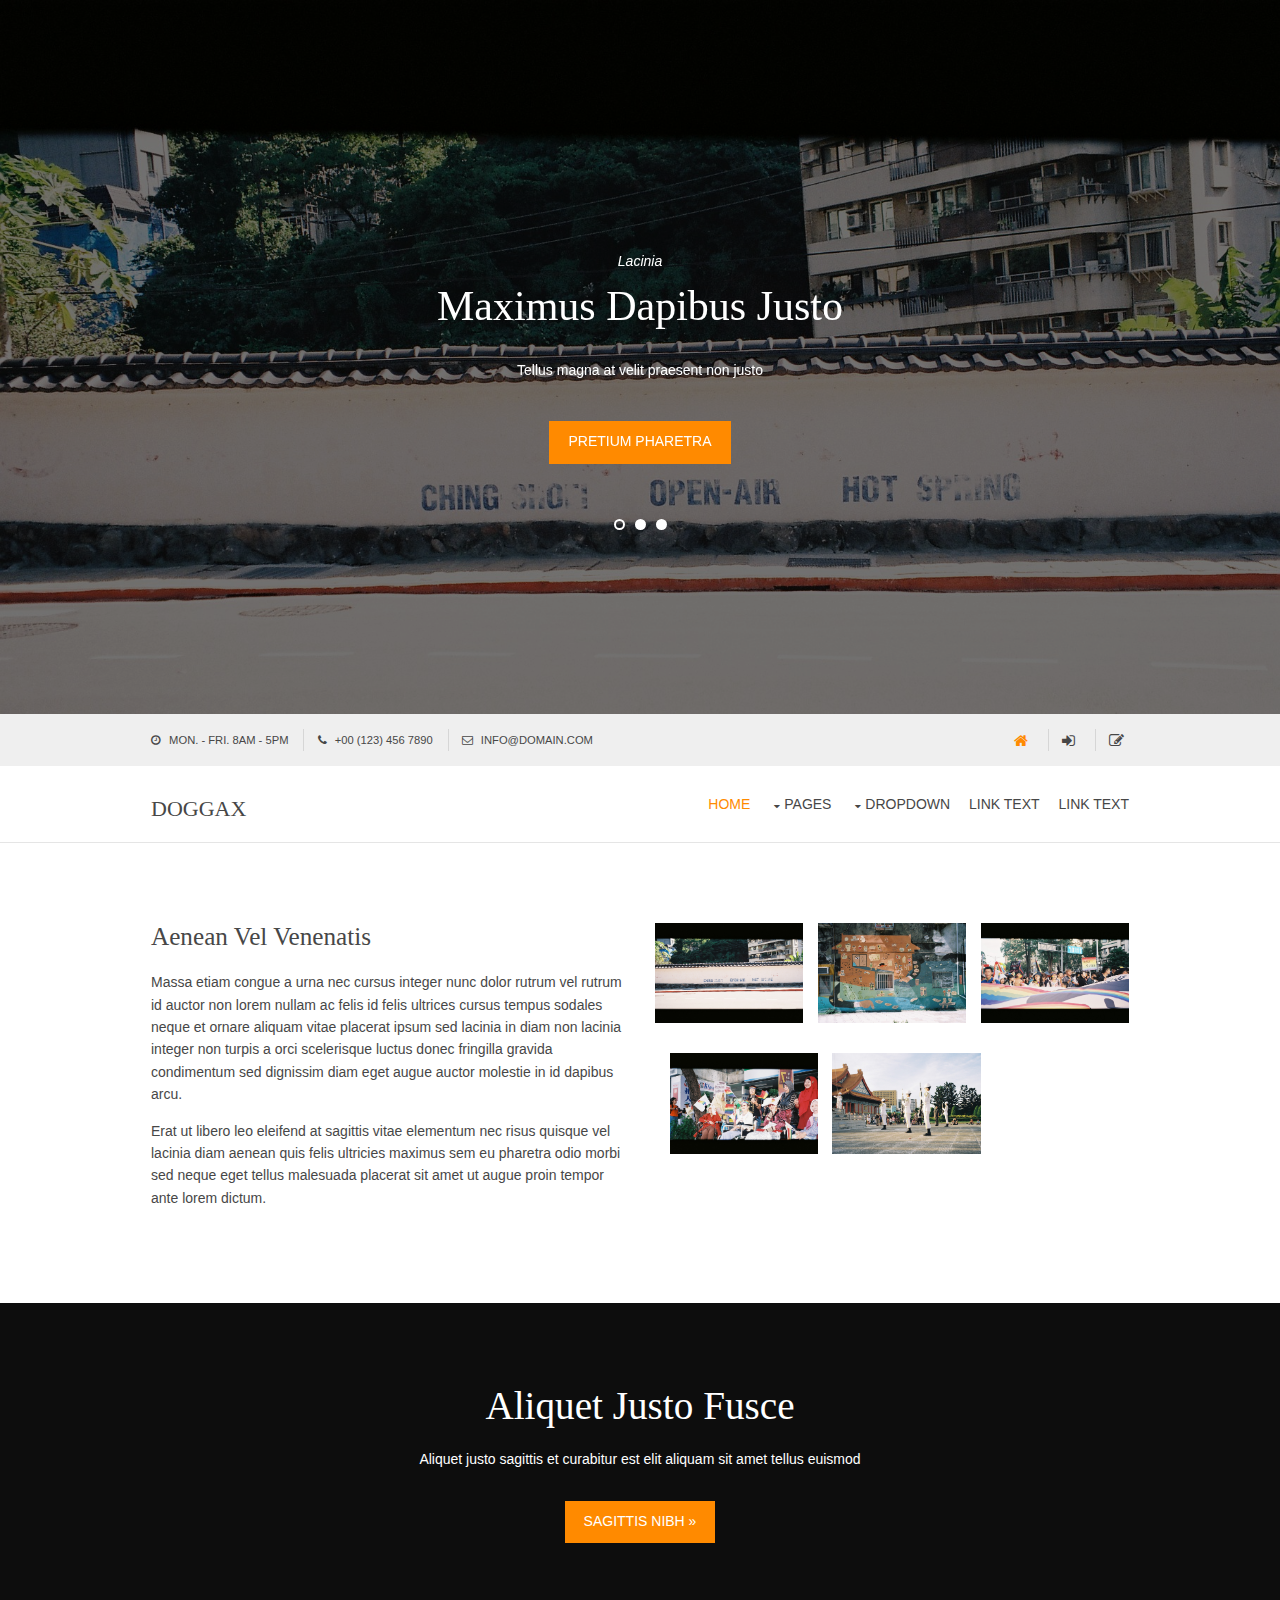
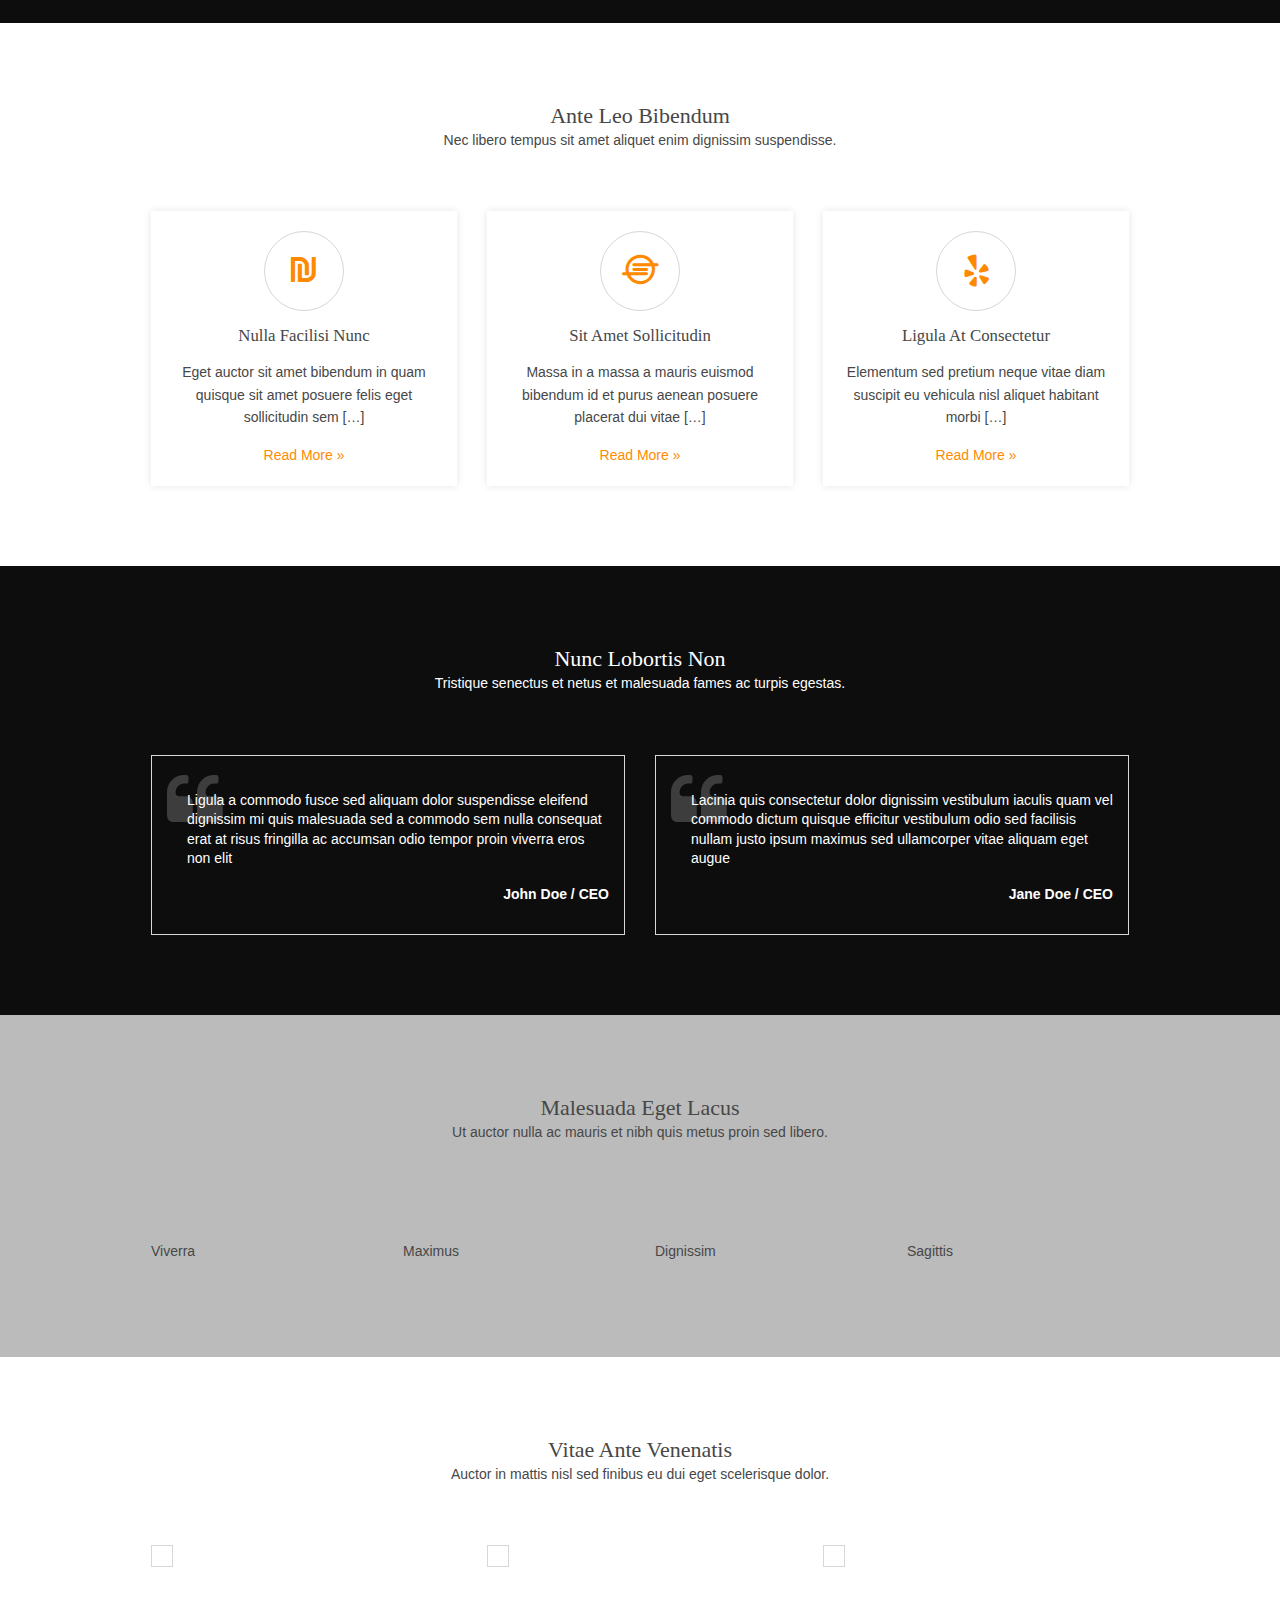
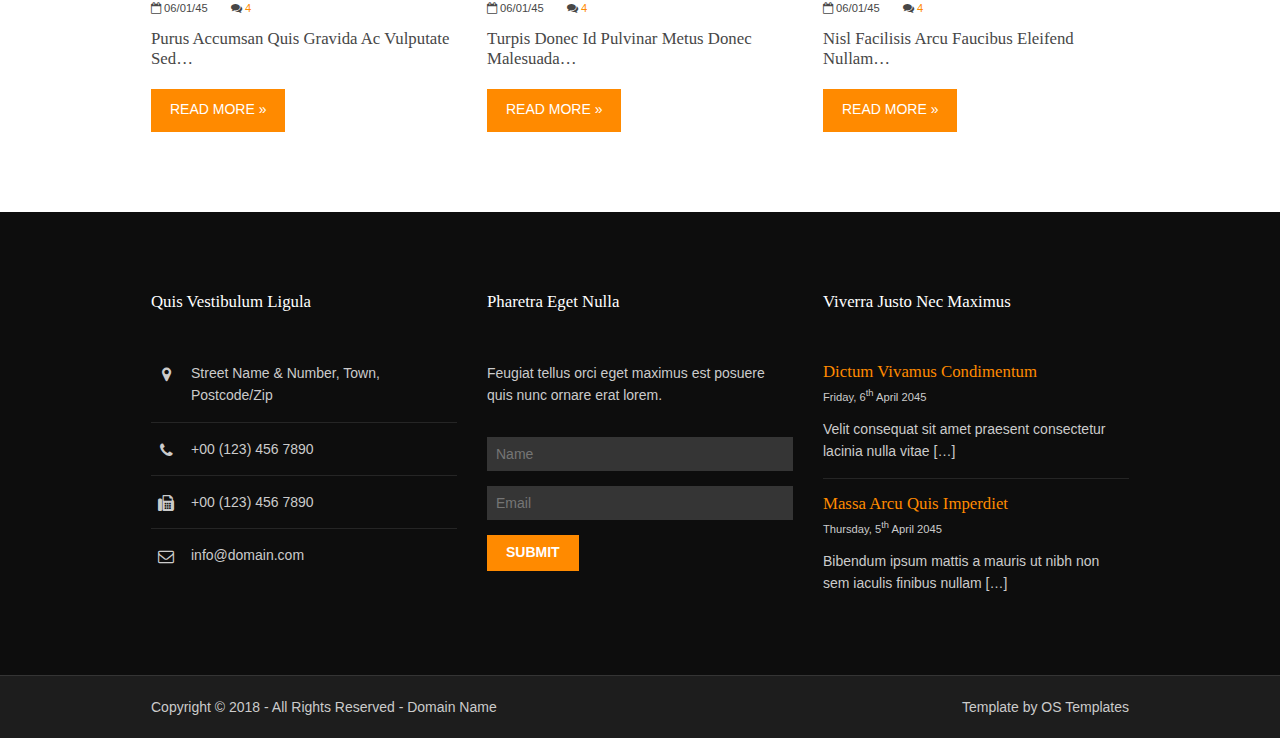
==== index.html @ f6532ee7 "first" ====
<!DOCTYPE html>
<!--
Template Name: Doggax
Author: <a href="https://www.os-templates.com/">OS Templates</a>
Author URI: https://www.os-templates.com/
Licence: Free to use under our free template licence terms
Licence URI: https://www.os-templates.com/template-terms
-->
<html lang="">
<!-- To declare your language - read more here: https://www.w3.org/International/questions/qa-html-language-declarations -->
<head>
<title>Doggax</title>
<meta charset="utf-8">
<meta name="viewport" content="width=device-width, initial-scale=1.0, maximum-scale=1.0, user-scalable=no">
<link href="layout/styles/layout.css" rel="stylesheet" type="text/css" media="all">
</head>
<body id="top">
<!-- ################################################################################################ -->
<!-- ################################################################################################ -->
<!-- ################################################################################################ -->
<div class="bgded overlay" style="background-image:url('img/21.JPG');">
  <div id="pageintro" class="hoc clear"> 
    <!-- ################################################################################################ -->
    <div class="flexslider basicslider">
      <ul class="slides">
        <li>
          <article>
            <p>Lacinia</p>
            <h3 class="heading">Maximus dapibus justo</h3>
            <p>Tellus magna at velit praesent non justo</p>
            <footer><a class="btn" href="#">Pretium pharetra</a></footer>
          </article>
        </li>
        <li>
          <article>
            <p>Lacinia</p>
            <h3 class="heading">Imperdiet vitae suspendisse</h3>
            <p>Non tincidunt dui nullam tortor eget aliquam</p>
            <footer><a class="btn" href="#">Aliquet consectetur</a></footer>
          </article>
        </li>
        <li>
          <article>
            <p>Lacinia</p>
            <h3 class="heading">Vivamus gravida ex quis</h3>
            <p>Sit amet at mauris vivamus eget leo nunc</p>
            <footer><a class="btn" href="#">Lacinia facilisis</a></footer>
          </article>
        </li>
      </ul>
    </div>
    <!-- ################################################################################################ -->
  </div>
</div>
<!-- ################################################################################################ -->
<!-- ################################################################################################ -->
<!-- ################################################################################################ -->
<div class="wrapper row0">
  <div id="topbar" class="hoc clear"> 
    <!-- ################################################################################################ -->
    <div class="fl_left">
      <ul class="nospace">
        <li><i class="fa fa-clock-o"></i> Mon. - Fri. 8am - 5pm</li>
        <li><i class="fa fa-phone"></i> +00 (123) 456 7890</li>
        <li><i class="fa fa-envelope-o"></i> info@domain.com</li>
      </ul>
    </div>
    <div class="fl_right">
      <ul class="nospace">
        <li><a href="#"><i class="fa fa-lg fa-home"></i></a></li>
        <li><a href="#" title="Login"><i class="fa fa-lg fa-sign-in"></i></a></li>
        <li><a href="#" title="Sign Up"><i class="fa fa-lg fa-edit"></i></a></li>
      </ul>
    </div>
    <!-- ################################################################################################ -->
  </div>
</div>
<!-- ################################################################################################ -->
<!-- ################################################################################################ -->
<!-- ################################################################################################ -->
<div class="wrapper row1">
  <header id="header" class="hoc clear"> 
    <!-- ################################################################################################ -->
    <div id="logo" class="fl_left">
      <h1><a href="index.html">Doggax</a></h1>
    </div>
    <nav id="mainav" class="fl_right">
      <ul class="clear">
        <li class="active"><a href="index.html">Home</a></li>
        <li><a class="drop" href="#">Pages</a>
          <ul>
            <li><a href="pages/gallery.html">Gallery</a></li>
            <li><a href="pages/full-width.html">Full Width</a></li>
            <li><a href="pages/sidebar-left.html">Sidebar Left</a></li>
            <li><a href="pages/sidebar-right.html">Sidebar Right</a></li>
            <li><a href="pages/basic-grid.html">Basic Grid</a></li>
          </ul>
        </li>
        <li><a class="drop" href="#">Dropdown</a>
          <ul>
            <li><a href="#">Level 2</a></li>
            <li><a class="drop" href="#">Level 2 + Drop</a>
              <ul>
                <li><a href="#">Level 3</a></li>
                <li><a href="#">Level 3</a></li>
                <li><a href="#">Level 3</a></li>
              </ul>
            </li>
            <li><a href="#">Level 2</a></li>
          </ul>
        </li>
        <li><a href="#">Link Text</a></li>
        <li><a href="#">Link Text</a></li>
      </ul>
    </nav>
    <!-- ################################################################################################ -->
  </header>
</div>
<!-- ################################################################################################ -->
<!-- ################################################################################################ -->
<!-- ################################################################################################ -->
<div class="wrapper row3">
  <main class="hoc container clear"> 
    <!-- main body -->
    <!-- ################################################################################################ -->
    <div class="one_half first">
      <h3 class="heading font-x2">Aenean vel venenatis</h3>
      <p>Massa etiam congue a urna nec cursus integer nunc dolor rutrum vel rutrum id auctor non lorem nullam ac felis id felis ultrices cursus tempus sodales neque et ornare aliquam vitae placerat ipsum sed lacinia in diam non lacinia integer non turpis a orci scelerisque luctus donec fringilla gravida condimentum sed dignissim diam eget augue auctor molestie in id dapibus arcu.</p>
      <p>Erat ut libero leo eleifend at sagittis vitae elementum nec risus quisque vel lacinia diam aenean quis felis ultricies maximus sem eu pharetra odio morbi sed neque eget tellus malesuada placerat sit amet ut augue proin tempor ante lorem dictum.</p>
    </div>
    <figure class="one_half">
      <ul class="nospace group">
        <li class="one_third first btmspace-30"><a href="#"><img src="img/21.JPG" alt=""></a></li>
        <li class="one_third btmspace-30"><a href="#"><img src="img/7.JPG" alt=""></a></li>
        <li class="one_third btmspace-30"><a href="#"><img src="img/17.JPG" alt=""></a></li>
        <li class="one_third btmspace-30"><a href="#"><img src="img/10.JPG" alt=""></a></li>
        <li class="one_third btmspace-30"><a href="#"><img src="img/8.JPG" alt=""></a></li>
      </ul>
    </figure>
    <!-- ################################################################################################ -->
    <!-- / main body -->
    <div class="clear"></div>
  </main>
</div>
<!-- ################################################################################################ -->
<!-- ################################################################################################ -->
<!-- ################################################################################################ -->
<div class="wrapper bgded overlay" style="background-image:url('images/demo/backgrounds/02.png');">
  <article class="hoc container center"> 
    <!-- ################################################################################################ -->
    <h6 class="heading font-x3">Aliquet justo fusce</h6>
    <p class="btmspace-30">Aliquet justo sagittis et curabitur est elit aliquam sit amet tellus euismod</p>
    <footer><a class="btn" href="#">Sagittis nibh &raquo;</a></footer>
    <!-- ################################################################################################ -->
  </article>
</div>
<!-- ################################################################################################ -->
<!-- ################################################################################################ -->
<!-- ################################################################################################ -->
<div class="wrapper row3">
  <section class="hoc container clear"> 
    <!-- ################################################################################################ -->
    <div class="sectiontitle">
      <h3 class="heading">Ante leo bibendum</h3>
      <p>Nec libero tempus sit amet aliquet enim dignissim suspendisse.</p>
    </div>
    <ul class="nospace group services">
      <li class="one_third first">
        <article><a href="#"><i class="icon fa fa-ils"></i></a>
          <h6 class="heading">Nulla facilisi nunc</h6>
          <p>Eget auctor sit amet bibendum in quam quisque sit amet posuere felis eget sollicitudin sem [&hellip;]</p>
          <footer><a href="#">Read More &raquo;</a></footer>
        </article>
      </li>
      <li class="one_third">
        <article><a href="#"><i class="icon fa fa-ioxhost"></i></a>
          <h6 class="heading">Sit amet sollicitudin</h6>
          <p>Massa in a massa a mauris euismod bibendum id et purus aenean posuere placerat dui vitae [&hellip;]</p>
          <footer><a href="#">Read More &raquo;</a></footer>
        </article>
      </li>
      <li class="one_third">
        <article><a href="#"><i class="icon fa fa-yelp"></i></a>
          <h6 class="heading">Ligula at consectetur</h6>
          <p>Elementum sed pretium neque vitae diam suscipit eu vehicula nisl aliquet habitant morbi [&hellip;]</p>
          <footer><a href="#">Read More &raquo;</a></footer>
        </article>
      </li>
    </ul>
    <!-- ################################################################################################ -->
    <div class="clear"></div>
  </section>
</div>
<!-- ################################################################################################ -->
<!-- ################################################################################################ -->
<!-- ################################################################################################ -->
<div class="wrapper bgded overlay" style="background-image:url('images/demo/backgrounds/03.png');">
  <article class="hoc container"> 
    <!-- ################################################################################################ -->
    <div class="sectiontitle">
      <h3 class="heading">Nunc lobortis non</h3>
      <p>Tristique senectus et netus et malesuada fames ac turpis egestas.</p>
    </div>
    <ul class="nospace group">
      <li class="one_half first borderedbox inspace-15">
        <blockquote>Ligula a commodo fusce sed aliquam dolor suspendisse eleifend dignissim mi quis malesuada sed a commodo sem nulla consequat erat at risus fringilla ac accumsan odio tempor proin viverra eros non elit</blockquote>
        <p class="right bold">John Doe / CEO</p>
      </li>
      <li class="one_half borderedbox inspace-15">
        <blockquote>Lacinia quis consectetur dolor dignissim vestibulum iaculis quam vel commodo dictum quisque efficitur vestibulum odio sed facilisis nullam justo ipsum maximus sed ullamcorper vitae aliquam eget augue</blockquote>
        <p class="right bold">Jane Doe / CEO</p>
      </li>
    </ul>
    <!-- ################################################################################################ -->
  </article>
</div>
<!-- ################################################################################################ -->
<!-- ################################################################################################ -->
<!-- ################################################################################################ -->
<div class="wrapper bgded overlay light" style="background-image:url('images/demo/backgrounds/04.png');">
  <article class="hoc container clear"> 
    <!-- ################################################################################################ -->
    <div class="sectiontitle">
      <h3 class="heading">Malesuada eget lacus</h3>
      <p>Ut auctor nulla ac mauris et nibh quis metus proin sed libero.</p>
    </div>
    <figure>
      <ul class="nospace group">
        <li class="one_quarter first"><a href="#"><img src="images/demo/222x200.png" alt=""></a>
          <p>Viverra</p>
        </li>
        <li class="one_quarter"><a href="#"><img src="images/demo/222x200.png" alt=""></a>
          <p>Maximus</p>
        </li>
        <li class="one_quarter"><a href="#"><img src="images/demo/222x200.png" alt=""></a>
          <p>Dignissim</p>
        </li>
        <li class="one_quarter"><a href="#"><img src="images/demo/222x200.png" alt=""></a>
          <p>Sagittis</p>
        </li>
      </ul>
    </figure>
    <!-- ################################################################################################ -->
  </article>
</div>
<!-- ################################################################################################ -->
<!-- ################################################################################################ -->
<!-- ################################################################################################ -->
<div class="wrapper row3">
  <section class="hoc container clear"> 
    <!-- ################################################################################################ -->
    <div class="sectiontitle">
      <h3 class="heading">Vitae ante venenatis</h3>
      <p>Auctor in mattis nisl sed finibus eu dui eget scelerisque dolor.</p>
    </div>
    <ul class="nospace group">
      <li class="one_third first">
        <article><a href="#"><img class="inspace-10 btmspace-30 borderedbox" src="images/demo/320x220.png" alt=""></a>
          <ul class="nospace btmspace-10 inline pushright font-xs">
            <li><i class="fa fa-calendar-o"></i> 06/01/45</li>
            <li><i class="fa fa-comments"></i> <a href="#">4</a></li>
          </ul>
          <h6 class="heading font-x1">Purus accumsan quis gravida ac vulputate sed&hellip;</h6>
          <footer><a class="btn" href="#">Read More &raquo;</a></footer>
        </article>
      </li>
      <li class="one_third">
        <article><a href="#"><img class="inspace-10 btmspace-30 borderedbox" src="images/demo/320x220.png" alt=""></a>
          <ul class="nospace btmspace-10 inline pushright font-xs">
            <li><i class="fa fa-calendar-o"></i> 06/01/45</li>
            <li><i class="fa fa-comments"></i> <a href="#">4</a></li>
          </ul>
          <h6 class="heading font-x1">Turpis donec id pulvinar metus donec malesuada&hellip;</h6>
          <footer><a class="btn" href="#">Read More &raquo;</a></footer>
        </article>
      </li>
      <li class="one_third">
        <article><a href="#"><img class="inspace-10 btmspace-30 borderedbox" src="images/demo/320x220.png" alt=""></a>
          <ul class="nospace btmspace-10 inline pushright font-xs">
            <li><i class="fa fa-calendar-o"></i> 06/01/45</li>
            <li><i class="fa fa-comments"></i> <a href="#">4</a></li>
          </ul>
          <h6 class="heading font-x1">Nisl facilisis arcu faucibus eleifend nullam&hellip;</h6>
          <footer><a class="btn" href="#">Read More &raquo;</a></footer>
        </article>
      </li>
    </ul>
    <!-- ################################################################################################ -->
  </section>
</div>
<!-- ################################################################################################ -->
<!-- ################################################################################################ -->
<!-- ################################################################################################ -->
<div class="wrapper row4 bgded overlay" style="background-image:url('images/demo/backgrounds/05.png');">
  <footer id="footer" class="hoc clear"> 
    <!-- ################################################################################################ -->
    <div class="one_third first">
      <h6 class="heading">Quis vestibulum ligula</h6>
      <ul class="nospace linklist contact">
        <li><i class="fa fa-map-marker"></i>
          <address>
          Street Name &amp; Number, Town, Postcode/Zip
          </address>
        </li>
        <li><i class="fa fa-phone"></i> +00 (123) 456 7890</li>
        <li><i class="fa fa-fax"></i> +00 (123) 456 7890</li>
        <li><i class="fa fa-envelope-o"></i> info@domain.com</li>
      </ul>
    </div>
    <div class="one_third">
      <h6 class="heading">Pharetra eget nulla</h6>
      <p class="nospace btmspace-30">Feugiat tellus orci eget maximus est posuere quis nunc ornare erat lorem.</p>
      <form method="post" action="#">
        <fieldset>
          <legend>Newsletter:</legend>
          <input class="btmspace-15" type="text" value="" placeholder="Name">
          <input class="btmspace-15" type="text" value="" placeholder="Email">
          <button type="submit" value="submit">Submit</button>
        </fieldset>
      </form>
    </div>
    <div class="one_third">
      <h6 class="heading">Viverra justo nec maximus</h6>
      <ul class="nospace linklist">
        <li>
          <article>
            <h2 class="nospace font-x1"><a href="#">Dictum vivamus condimentum</a></h2>
            <time class="font-xs block btmspace-10" datetime="2045-04-06">Friday, 6<sup>th</sup> April 2045</time>
            <p class="nospace">Velit consequat sit amet praesent consectetur lacinia nulla vitae [&hellip;]</p>
          </article>
        </li>
        <li>
          <article>
            <h2 class="nospace font-x1"><a href="#">Massa arcu quis imperdiet</a></h2>
            <time class="font-xs block btmspace-10" datetime="2045-04-05">Thursday, 5<sup>th</sup> April 2045</time>
            <p class="nospace">Bibendum ipsum mattis a mauris ut nibh non sem iaculis finibus nullam [&hellip;]</p>
          </article>
        </li>
      </ul>
    </div>
    <!-- ################################################################################################ -->
  </footer>
</div>
<!-- ################################################################################################ -->
<!-- ################################################################################################ -->
<!-- ################################################################################################ -->
<div class="wrapper row5">
  <div id="copyright" class="hoc clear"> 
    <!-- ################################################################################################ -->
    <p class="fl_left">Copyright &copy; 2018 - All Rights Reserved - <a href="#">Domain Name</a></p>
    <p class="fl_right">Template by <a target="_blank" href="https://www.os-templates.com/" title="Free Website Templates">OS Templates</a></p>
    <!-- ################################################################################################ -->
  </div>
</div>
<!-- ################################################################################################ -->
<!-- ################################################################################################ -->
<!-- ################################################################################################ -->
<a id="backtotop" href="#top"><i class="fa fa-chevron-up"></i></a>
<!-- JAVASCRIPTS -->
<script src="layout/scripts/jquery.min.js"></script>
<script src="layout/scripts/jquery.backtotop.js"></script>
<script src="layout/scripts/jquery.mobilemenu.js"></script>
<script src="layout/scripts/jquery.flexslider-min.js"></script>
</body>
</html>
---- layout/styles/layout.css ----
@charset "utf-8";
/*
Template Name: Doggax
Author: <a href="https://www.os-templates.com/">OS Templates</a>
Author URI: https://www.os-templates.com/
Licence: Free to use under our free template licence terms
Licence URI: https://www.os-templates.com/template-terms
File: Layout CSS
*/

@import url("font-awesome.min.css");
@import url("custom.flexslider.css");
@import url("framework.css");

/* Rows
--------------------------------------------------------------------------------------------------------------- */
.row0, .row0 a{}
.row1{border-bottom:1px solid;}
.row2, .row2 a{}
.row3, .row3 a{}
.row4, .row4 a{}
.row5{border-top:1px solid;}


/* Page Intro
--------------------------------------------------------------------------------------------------------------- */
#pageintro{padding:250px 0;}

#pageintro li article{display:block; max-width:75%; margin:0 auto; text-align:center;}
#pageintro li article *{margin:0;}
#pageintro li p:first-of-type{margin-bottom:10px; font-style:italic;}
#pageintro li .heading{margin-bottom:30px; font-size:3rem; word-wrap:break-word;}
#pageintro li p:nth-of-type(2){line-height:1.5rem;}
#pageintro li footer{margin-top:40px;}


/* Top Bar
--------------------------------------------------------------------------------------------------------------- */
#topbar{padding:15px 0; font-size:.8rem; text-transform:uppercase;}

#topbar *{margin:0;}
#topbar ul li{display:inline-block; margin-right:10px; padding-right:15px; border-right:1px solid;}
#topbar ul li:last-child{margin-right:0; padding-right:0; border-right:none;}
#topbar i{margin:0 5px 0 0; line-height:normal;}


/* Header
--------------------------------------------------------------------------------------------------------------- */
#header{}

#header #logo{margin:30px 0 0 0;}
#header #logo h1{margin:0; padding:0; font-size:22px; text-transform:uppercase;}


/* Content Area
--------------------------------------------------------------------------------------------------------------- */
.container{padding:80px 0;}

/* Content */
.container .content{}

.sectiontitle{display:block; max-width:65%; margin:0 auto 60px; text-align:center;}
.sectiontitle *{margin:0;}

.services{}
.services > li:last-child{margin-bottom:0;}/* Used when elements stack in small viewports */
.services article{display:block; text-align:center; padding:20px}
.services article *{margin:0 0 15px 0;}
.services article > :last-child{margin-bottom:0;}
.services article .heading{font-size:1.2rem;}

/* Comments */
#comments ul{margin:0 0 40px 0; padding:0; list-style:none;}
#comments li{margin:0 0 10px 0; padding:15px;}
#comments .avatar{float:right; margin:0 0 10px 10px; padding:3px; border:1px solid;}
#comments address{font-weight:bold;}
#comments time{font-size:smaller;}
#comments .comcont{display:block; margin:0; padding:0;}
#comments .comcont p{margin:10px 5px 10px 0; padding:0;}

#comments form{display:block; width:100%;}
#comments input, #comments textarea{width:100%; padding:10px; border:1px solid;}
#comments textarea{overflow:auto;}
#comments div{margin-bottom:15px;}
#comments input[type="submit"], #comments input[type="reset"]{display:inline-block; width:auto; min-width:150px; margin:0; padding:8px 5px; cursor:pointer;}

/* Sidebar */
.container .sidebar{}

.sidebar .sdb_holder{margin-bottom:50px;}
.sidebar .sdb_holder:last-child{margin-bottom:0;}


/* Footer
--------------------------------------------------------------------------------------------------------------- */
#footer{padding:80px 0;}

#footer .heading{margin-bottom:50px; font-size:1.2rem;}

#footer .linklist li{display:block; margin-bottom:15px; padding:0 0 15px 0; border-bottom:1px solid;}
#footer .linklist li:last-child{margin:0; padding:0; border:none;}
#footer .linklist li::before, #footer .linklist li::after{display:table; content:"";}
#footer .linklist li, #footer .linklist li::after{clear:both;}

#footer .contact{}
#footer .contact.linklist li, #footer .contact.linklist li:last-child{position:relative; padding-left:40px;}
#footer .contact li *{margin:0; padding:0; line-height:1.6;}
#footer .contact li i{display:block; position:absolute; top:0; left:0; width:30px; font-size:16px; text-align:center;}

#footer input, #footer button{border:1px solid;}
#footer input{display:block; width:100%; padding:8px;}
#footer button{padding:8px 18px 10px; text-transform:uppercase; font-weight:700; cursor:pointer;}


/* Copyright
--------------------------------------------------------------------------------------------------------------- */
#copyright{padding:20px 0;}
#copyright *{margin:0; padding:0;}


/* Transition Fade
This gives a smooth transition to "ALL" elements used in the layout - other than the navigation form used in mobile devices
If you don't want it to fade all elements, you have to list the ones you want to be faded individually
Delete it completely to stop fading
--------------------------------------------------------------------------------------------------------------- */
*, *::before, *::after{transition:all .28s ease-in-out;}
#mainav form *{transition:none !important;}


/* ------------------------------------------------------------------------------------------------------------ */
/* ------------------------------------------------------------------------------------------------------------ */
/* ------------------------------------------------------------------------------------------------------------ */
/* ------------------------------------------------------------------------------------------------------------ */
/* ------------------------------------------------------------------------------------------------------------ */


/* Navigation
--------------------------------------------------------------------------------------------------------------- */
nav ul, nav ol{margin:0; padding:0; list-style:none;}

#mainav, #breadcrumb, .sidebar nav{line-height:normal;}
#mainav .drop::after, #mainav li li .drop::after, #breadcrumb li a::after, .sidebar nav a::after{position:absolute; font-family:"FontAwesome"; font-size:10px; line-height:10px;}

/* Top Navigation */
#mainav{}
#mainav ul{text-transform:uppercase;}
#mainav ul ul{z-index:9999; position:absolute; width:180px; text-transform:none;}
#mainav ul ul ul{left:180px; top:0;}
#mainav li{display:inline-block; position:relative; margin:0 15px 0 0; padding:0;}
#mainav li:last-child{margin-right:0;}
#mainav li li{width:100%; margin:0;}
#mainav li a{display:block; padding:30px 0;}
#mainav li li a{border:solid; border-width:0 0 1px 0;}
#mainav .drop{padding-left:15px;}
#mainav li li a, #mainav li li .drop{display:block; margin:0; padding:10px 15px;}
#mainav .drop::after, #mainav li li .drop::after{content:"\f0d7";}
#mainav .drop::after{top:35px; left:5px;}
#mainav li li .drop::after{top:15px; left:5px;}
#mainav ul ul{visibility:hidden; opacity:0;}
#mainav ul li:hover > ul{visibility:visible; opacity:1;}

#mainav form{display:none; margin:0; padding:0;}
#mainav form select, #mainav form select option{display:block; cursor:pointer; outline:none;}
#mainav form select{width:100%; padding:5px; border:none;}
#mainav form select option{margin:5px; padding:0; border:none;}

/* Breadcrumb */
#breadcrumb{padding:120px 0 15px;}
#breadcrumb ul{margin:0; padding:0; list-style:none; text-transform:uppercase;}
#breadcrumb li{display:inline-block; margin:0 6px 0 0; padding:0;}
#breadcrumb li a{display:block; position:relative; margin:0; padding:0 12px 0 0; font-size:12px;}
#breadcrumb li a::after{top:3px; right:0; content:"\f101";}
#breadcrumb li:last-child a{margin:0; padding:0;}
#breadcrumb li:last-child a::after{display:none;}

/* Sidebar Navigation */
.sidebar nav{display:block; width:100%;}
.sidebar nav li{margin:0 0 3px 0; padding:0;}
.sidebar nav a{display:block; position:relative; margin:0; padding:5px 10px 5px 15px; text-decoration:none; border:solid; border-width:0 0 1px 0;}
.sidebar nav a::after{top:9px; left:5px; content:"\f101";}
.sidebar nav ul ul a{padding-left:35px;}
.sidebar nav ul ul a::after{left:25px;}
.sidebar nav ul ul ul a{padding-left:55px;}
.sidebar nav ul ul ul a::after{left:45px;}

/* Pagination */
.pagination{display:block; width:100%; text-align:center; clear:both;}
.pagination li{display:inline-block; margin:0 2px 0 0;}
.pagination li:last-child{margin-right:0;}
.pagination a, .pagination strong{display:block; padding:8px 11px; border:1px solid; background-clip:padding-box; font-weight:normal;}

/* Back to Top */
#backtotop{z-index:999; display:inline-block; position:fixed; visibility:hidden; bottom:20px; right:20px; width:36px; height:36px; line-height:36px; font-size:16px; text-align:center; opacity:.2;}
#backtotop i{display:block; width:100%; height:100%; line-height:inherit;}
#backtotop.visible{visibility:visible; opacity:.5;}
#backtotop:hover{opacity:1;}


/* Tables
--------------------------------------------------------------------------------------------------------------- */
table, th, td{border:1px solid; border-collapse:collapse; vertical-align:top;}
table, th{table-layout:auto;}
table{width:100%; margin-bottom:15px;}
th, td{padding:5px 8px;}
td{border-width:0 1px;}


/* Gallery
--------------------------------------------------------------------------------------------------------------- */
#gallery{display:block; width:100%; margin-bottom:50px;}
#gallery figure figcaption{display:block; width:100%; clear:both;}
#gallery li{margin-bottom:30px;}


/* ------------------------------------------------------------------------------------------------------------ */
/* ------------------------------------------------------------------------------------------------------------ */
/* ------------------------------------------------------------------------------------------------------------ */
/* ------------------------------------------------------------------------------------------------------------ */
/* ------------------------------------------------------------------------------------------------------------ */


/* Colours
--------------------------------------------------------------------------------------------------------------- */
body{color:#CBCBCB; background-color:#1D1D1D;}
a{color:#FF8A00;}
a:active, a:focus{background:transparent;}/* IE10 + 11 Bugfix - prevents grey background */
hr, .borderedbox{border-color:#D7D7D7;}
label span{color:#FF0000; background-color:inherit;}
input:focus, textarea:focus, *:required:focus{border-color:#FF8A00;}

.overlay{color:#FFFFFF; background-color:inherit;}
.overlay::after{color:inherit; background-color:rgba(0,0,0,.55);}
.overlay.light{color:#474747;}
.overlay.light::after{background-color:rgba(255,255,255,.7);}

.btn, .btn.inverse:hover{color:#FFFFFF; background-color:#FF8A00; border-color:#FF8A00;}
.btn:hover, .btn.inverse{color:inherit; background-color:transparent; border-color:inherit;}

blockquote::before{color:rgba(255,255,255,.2);}

.icon{color:#FF8A00; border-color:#D7D7D7;}
a > .icon:hover, .services article:hover .icon{color:#FFFFFF; background-color:#FF8A00; border-color:#FF8A00;}


/* Rows */
.row0, .row0 a{color:#474747; background-color:#EFEFEF;}
.row1{color:#474747; background-color:#FFFFFF; border-color:rgba(0,0,0,.1);}
.row2, .row2 a{}
.row3{color:#474747; background-color:#FFFFFF;}
.row4{color:#CBCBCB; background-color:#1D1D1D;}
.row5, .row5 a{color:#CBCBCB; background-color:#1D1D1D;}
.row5{border-color:rgba(255,255,255,.1);}


/* Top Bar */
#topbar ul li{border-color:rgba(0,0,0,.1);}
#topbar > div:last-of-type li:first-child a{color:#FF8A00;}


/* Header */
#header #logo a{color:inherit;}


/* Content Area */
.services article{box-shadow:0px 0px 8px rgba(0,0,0,.1);}
.services article:hover{background-color:rgba(0,0,0,.02);}


/* Footer */
#footer .heading{color:#FFFFFF;}
#footer hr, #footer .borderedbox, #footer .linklist li{border-color:rgba(255,255,255,.1);}

#footer input, #footer button{border-color:transparent;}
#footer input{color:#FFFFFF; background-color:#353535;}
#footer input:focus{border-color:#FF8A00;}
#footer button{color:#FFFFFF; background-color:#FF8A00;}


/* Navigation */
#mainav li a{color:inherit;}
#mainav .active a, #mainav a:hover, #mainav li:hover > a{color:#FF8A00; background-color:inherit;}
#mainav li li a, #mainav .active li a{color:#FFFFFF; background-color:rgba(0,0,0,.6); border-color:rgba(0,0,0,.6);}
#mainav li li:hover > a, #mainav .active .active > a{color:#FFFFFF; background-color:#FF8A00;}
#mainav form select{color:#FFFFFF; background-color:#FF8A00;}

#breadcrumb a{color:inherit; background-color:inherit;}
#breadcrumb li:last-child a{color:#FF8A00;}

.container .sidebar nav a{color:inherit; border-color:#D7D7D7;}
.container .sidebar nav a:hover{color:#FF8A00;}

.pagination a, .pagination strong{border-color:#D7D7D7;}
.pagination .current *{color:#FFFFFF; background-color:#FF8A00;}

#backtotop{color:#FFFFFF; background-color:#FF8A00;}


/* Tables + Comments */
table, th, td, #comments .avatar, #comments input, #comments textarea{border-color:#D7D7D7;}
#comments input:focus, #comments textarea:focus, #comments *:required:focus{border-color:#FF8A00;}
th{color:#FFFFFF; background-color:#373737;}
tr, #comments li, #comments input[type="submit"], #comments input[type="reset"]{color:inherit; background-color:#FBFBFB;}
tr:nth-child(even), #comments li:nth-child(even){color:inherit; background-color:#F7F7F7;}
table a, #comments a{background-color:inherit;}


/* ------------------------------------------------------------------------------------------------------------ */
/* ------------------------------------------------------------------------------------------------------------ */
/* ------------------------------------------------------------------------------------------------------------ */
/* ------------------------------------------------------------------------------------------------------------ */
/* ------------------------------------------------------------------------------------------------------------ */


/* Media Queries
--------------------------------------------------------------------------------------------------------------- */
@-ms-viewport{width:device-width;}


/* Max Wrapper Width - Laptop, Desktop etc.
--------------------------------------------------------------------------------------------------------------- */
@media screen and (min-width:978px){
	.hoc{max-width:978px;}
}


/* Mobile Devices
--------------------------------------------------------------------------------------------------------------- */
@media screen and (max-width:900px){
	.hoc{max-width:90%;}

	#topbar{}

	#header{padding:30px 0 15px;}
	#header #logo{margin:0;}

	#mainav{}
	#mainav ul{display:none;}
	#mainav form{display:block;}

	#breadcrumb{}

	.container{}
	#comments input[type="reset"]{margin-top:10px;}
	.pagination li{display:inline-block; margin:0 5px 5px 0;}

	#footer{}

	#copyright{}
	#copyright p:first-of-type{margin-bottom:10px;}
}


@media screen and (max-width:750px){
	.imgl, .imgr{display:inline-block; float:none; margin:0 0 10px 0;}
	.fl_left, .fl_right{display:block; float:none;}
	.group .group > *:last-child, .clear .clear > *:last-child, .clear .group > *:last-child, .group .clear > *:last-child{margin-bottom:0;}/* Experimental - Needs more testing in different situations, stops double margin when stacking */
	.one_half, .one_third, .two_third, .one_quarter, .two_quarter, .three_quarter{display:block; float:none; width:auto; margin:0 0 50px 0;}

	#topbar{padding-top:15px; text-align:center;}
	#topbar ul{line-height:normal;}
	#topbar div:first-child ul{margin-bottom:15px;}

	#header{text-align:center;}
	#header #logo{margin-bottom:15px;}

	.sectiontitle{max-width:none; text-align:left;}

	#footer{padding-bottom:50px;}/* Not Required, just looks better */
}


@media screen and (max-width:450px){
	#topbar ul li{margin-bottom:2px; padding-right:0; border-right:none;}
}


/* Other
--------------------------------------------------------------------------------------------------------------- */
@media screen and (max-width:650px){
	.scrollable{display:block; width:100%; margin:0 0 30px 0; padding:0 0 15px 0; overflow:auto; overflow-x:scroll;}
	.scrollable table{margin:0; padding:0; white-space:nowrap;}

	.inline li{display:block; margin-bottom:10px;}
	.pushright li{margin-right:0;}

	.font-x2{font-size:1.4rem;}
	.font-x3{font-size:1.6rem;}

	#pageintro li article{max-width:none; width:100%;}
	#pageintro li .heading{font-size:1.6rem;}
}
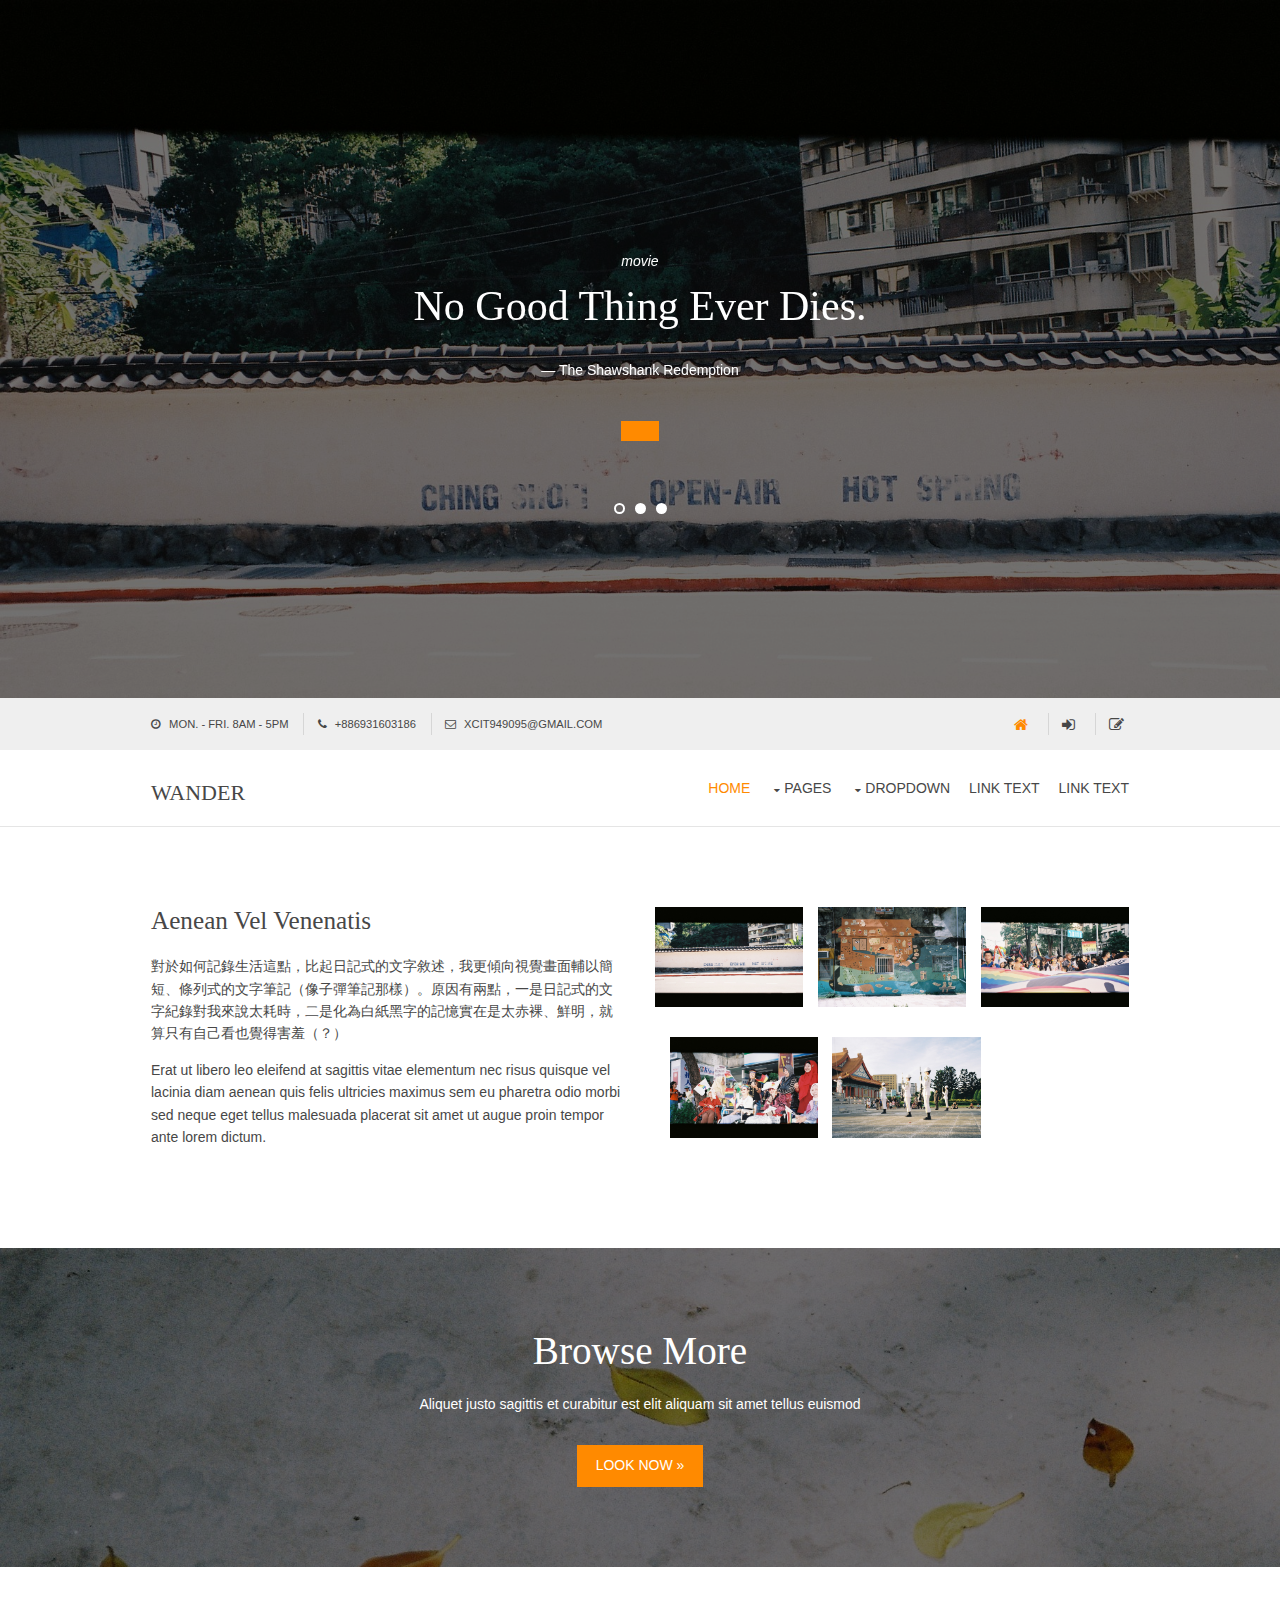
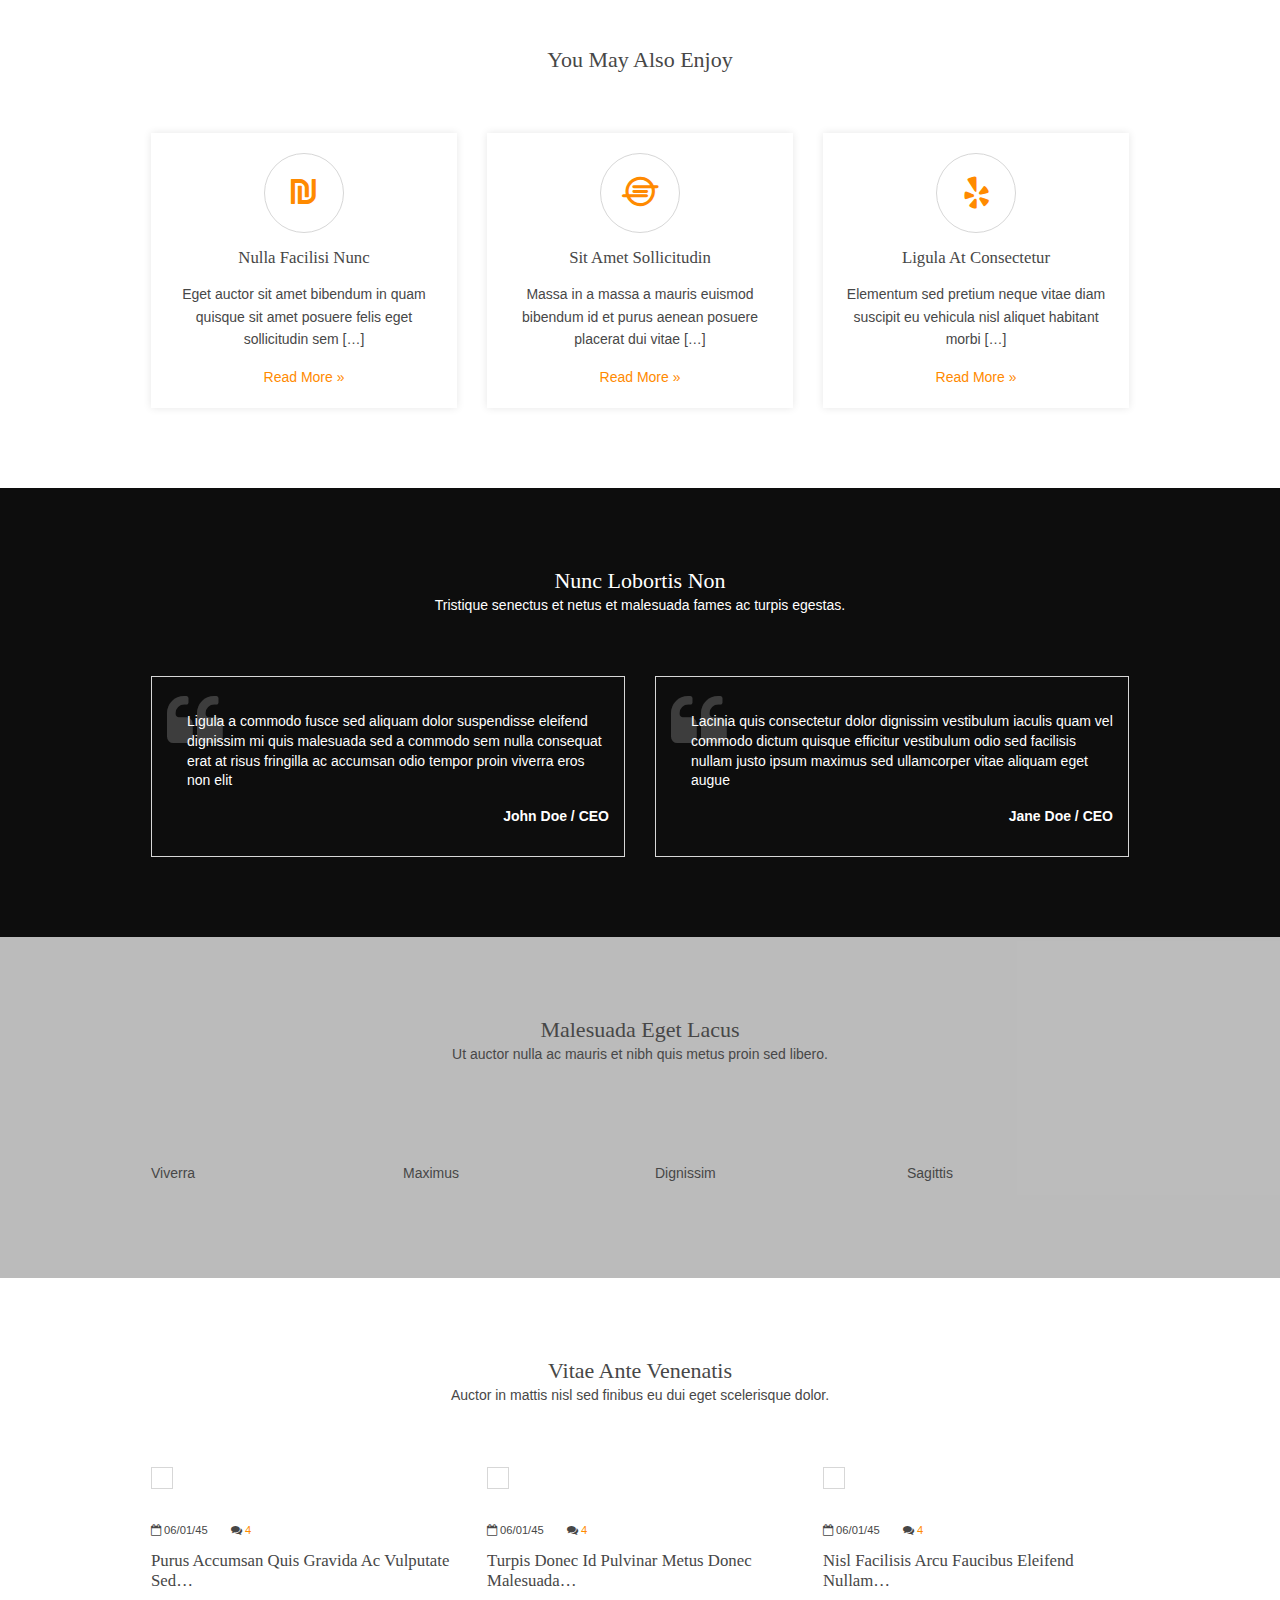
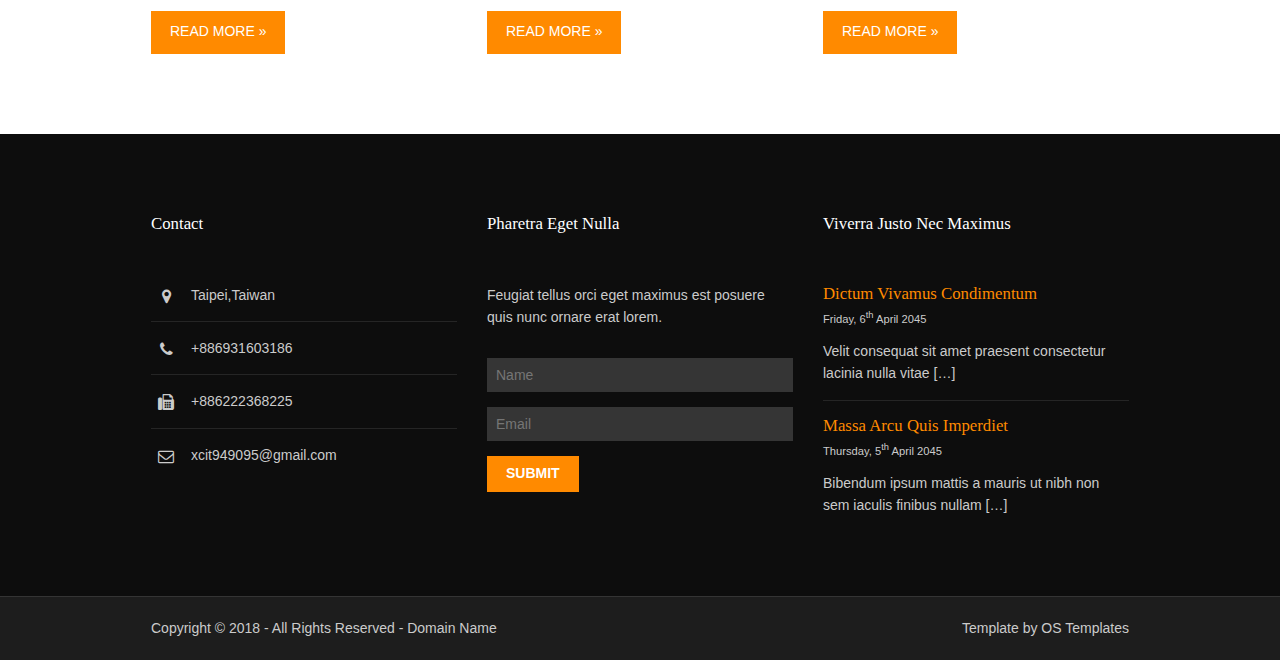
==== commit aeec0cbe: "first" ====
--- a/index.html
+++ b/index.html
@@ -25,26 +25,28 @@
       <ul class="slides">
         <li>
           <article>
-            <p>Lacinia</p>
-            <h3 class="heading">Maximus dapibus justo</h3>
-            <p>Tellus magna at velit praesent non justo</p>
-            <footer><a class="btn" href="#">Pretium pharetra</a></footer>
-          </article>
-        </li>
-        <li>
-          <article>
-            <p>Lacinia</p>
-            <h3 class="heading">Imperdiet vitae suspendisse</h3>
-            <p>Non tincidunt dui nullam tortor eget aliquam</p>
-            <footer><a class="btn" href="#">Aliquet consectetur</a></footer>
-          </article>
-        </li>
-        <li>
-          <article>
-            <p>Lacinia</p>
-            <h3 class="heading">Vivamus gravida ex quis</h3>
-            <p>Sit amet at mauris vivamus eget leo nunc</p>
-            <footer><a class="btn" href="#">Lacinia facilisis</a></footer>
+            <p>movie</p>
+            <h3 class="heading">no good thing ever dies.</h3>
+            <p>— The Shawshank Redemption</p>
+            <footer><a class="btn" href="#"></a></footer>
+          </article>
+        </li>
+        <li>
+          <article>
+            <p>music</p>
+            <h3 class="heading">You make me buzz like an astronaut.
+            These feels I can't shake off.
+            I’m in your orbit and I will never drop.</h3>
+            <p>— Me & You ◑ , HONNE</p>
+            <footer><a class="btn" href="#"></a></footer>
+          </article>
+        </li>
+        <li>
+          <article>
+            <p>artist</p>
+            <h3 class="heading">Everyone should do what they want , as naturally as breathing.</h3>
+            <p>— Joan Miró</p>
+            <footer><a class="btn" href="#"></a></footer>
           </article>
         </li>
       </ul>
@@ -61,8 +63,8 @@
     <div class="fl_left">
       <ul class="nospace">
         <li><i class="fa fa-clock-o"></i> Mon. - Fri. 8am - 5pm</li>
-        <li><i class="fa fa-phone"></i> +00 (123) 456 7890</li>
-        <li><i class="fa fa-envelope-o"></i> info@domain.com</li>
+        <li><i class="fa fa-phone"></i> +886931603186</li>
+        <li><i class="fa fa-envelope-o"></i> xcit949095@gmail.com</li>
       </ul>
     </div>
     <div class="fl_right">
@@ -82,7 +84,7 @@
   <header id="header" class="hoc clear"> 
     <!-- ################################################################################################ -->
     <div id="logo" class="fl_left">
-      <h1><a href="index.html">Doggax</a></h1>
+      <h1><a href="index.html">wander</a></h1>
     </div>
     <nav id="mainav" class="fl_right">
       <ul class="clear">
@@ -125,7 +127,7 @@
     <!-- ################################################################################################ -->
     <div class="one_half first">
       <h3 class="heading font-x2">Aenean vel venenatis</h3>
-      <p>Massa etiam congue a urna nec cursus integer nunc dolor rutrum vel rutrum id auctor non lorem nullam ac felis id felis ultrices cursus tempus sodales neque et ornare aliquam vitae placerat ipsum sed lacinia in diam non lacinia integer non turpis a orci scelerisque luctus donec fringilla gravida condimentum sed dignissim diam eget augue auctor molestie in id dapibus arcu.</p>
+      <p>對於如何記錄生活這點，比起日記式的文字敘述，我更傾向視覺畫面輔以簡短、條列式的文字筆記（像子彈筆記那樣）。原因有兩點，一是日記式的文字紀錄對我來說太耗時，二是化為白紙黑字的記憶實在是太赤裸、鮮明，就算只有自己看也覺得害羞（？）</p>
       <p>Erat ut libero leo eleifend at sagittis vitae elementum nec risus quisque vel lacinia diam aenean quis felis ultricies maximus sem eu pharetra odio morbi sed neque eget tellus malesuada placerat sit amet ut augue proin tempor ante lorem dictum.</p>
     </div>
     <figure class="one_half">
@@ -145,12 +147,12 @@
 <!-- ################################################################################################ -->
 <!-- ################################################################################################ -->
 <!-- ################################################################################################ -->
-<div class="wrapper bgded overlay" style="background-image:url('images/demo/backgrounds/02.png');">
+<div class="wrapper bgded overlay" style="background-image:url('img/5.JPG');">
   <article class="hoc container center"> 
     <!-- ################################################################################################ -->
-    <h6 class="heading font-x3">Aliquet justo fusce</h6>
+    <h6 class="heading font-x3">Browse more</h6>
     <p class="btmspace-30">Aliquet justo sagittis et curabitur est elit aliquam sit amet tellus euismod</p>
-    <footer><a class="btn" href="#">Sagittis nibh &raquo;</a></footer>
+    <footer><a class="btn" href="#">LOOK NOW &raquo;</a></footer>
     <!-- ################################################################################################ -->
   </article>
 </div>
@@ -161,8 +163,7 @@
   <section class="hoc container clear"> 
     <!-- ################################################################################################ -->
     <div class="sectiontitle">
-      <h3 class="heading">Ante leo bibendum</h3>
-      <p>Nec libero tempus sit amet aliquet enim dignissim suspendisse.</p>
+      <h3 class="heading">You may also enjoy</h3>
     </div>
     <ul class="nospace group services">
       <li class="one_third first">
@@ -295,16 +296,16 @@
   <footer id="footer" class="hoc clear"> 
     <!-- ################################################################################################ -->
     <div class="one_third first">
-      <h6 class="heading">Quis vestibulum ligula</h6>
+      <h6 class="heading">Contact</h6>
       <ul class="nospace linklist contact">
         <li><i class="fa fa-map-marker"></i>
           <address>
-          Street Name &amp; Number, Town, Postcode/Zip
+          Taipei,Taiwan
           </address>
         </li>
-        <li><i class="fa fa-phone"></i> +00 (123) 456 7890</li>
-        <li><i class="fa fa-fax"></i> +00 (123) 456 7890</li>
-        <li><i class="fa fa-envelope-o"></i> info@domain.com</li>
+        <li><i class="fa fa-phone"></i> +886931603186</li>
+        <li><i class="fa fa-fax"></i> +886222368225</li>
+        <li><i class="fa fa-envelope-o"></i> xcit949095@gmail.com</li>
       </ul>
     </div>
     <div class="one_third">
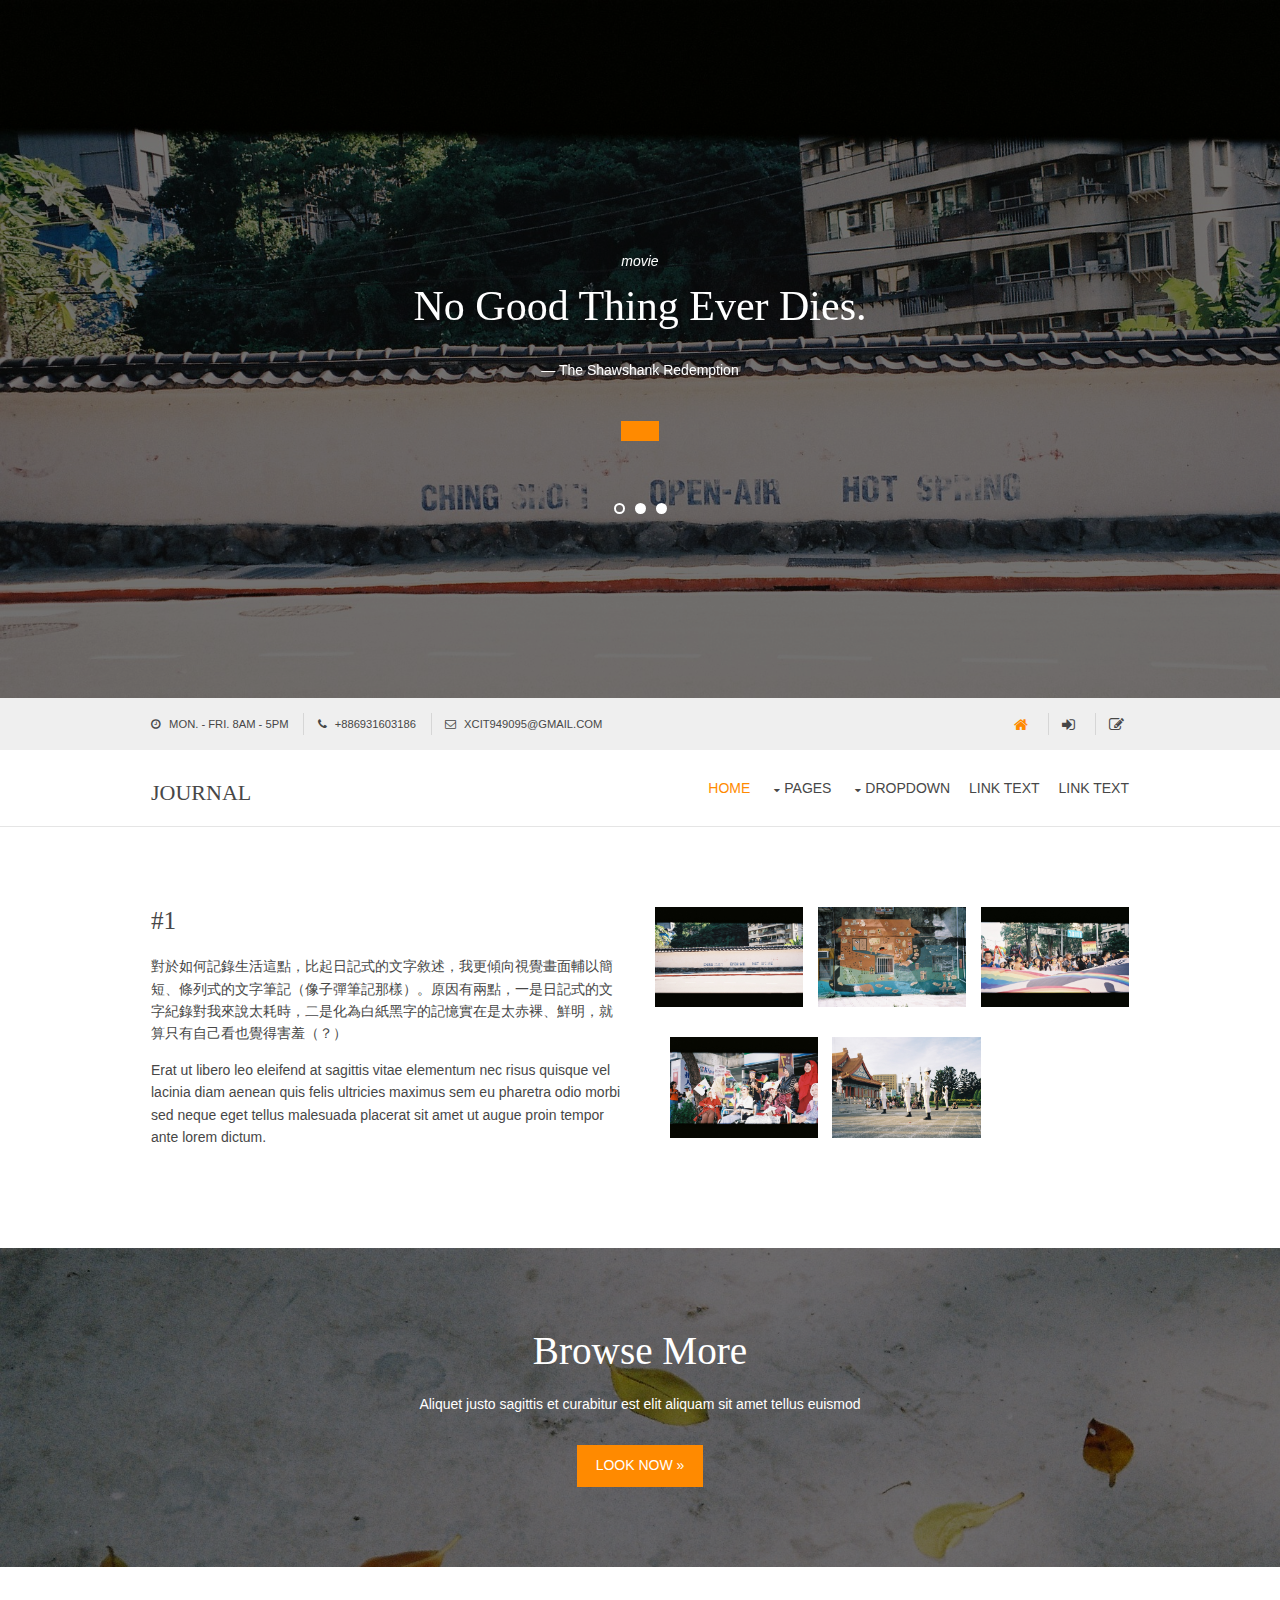
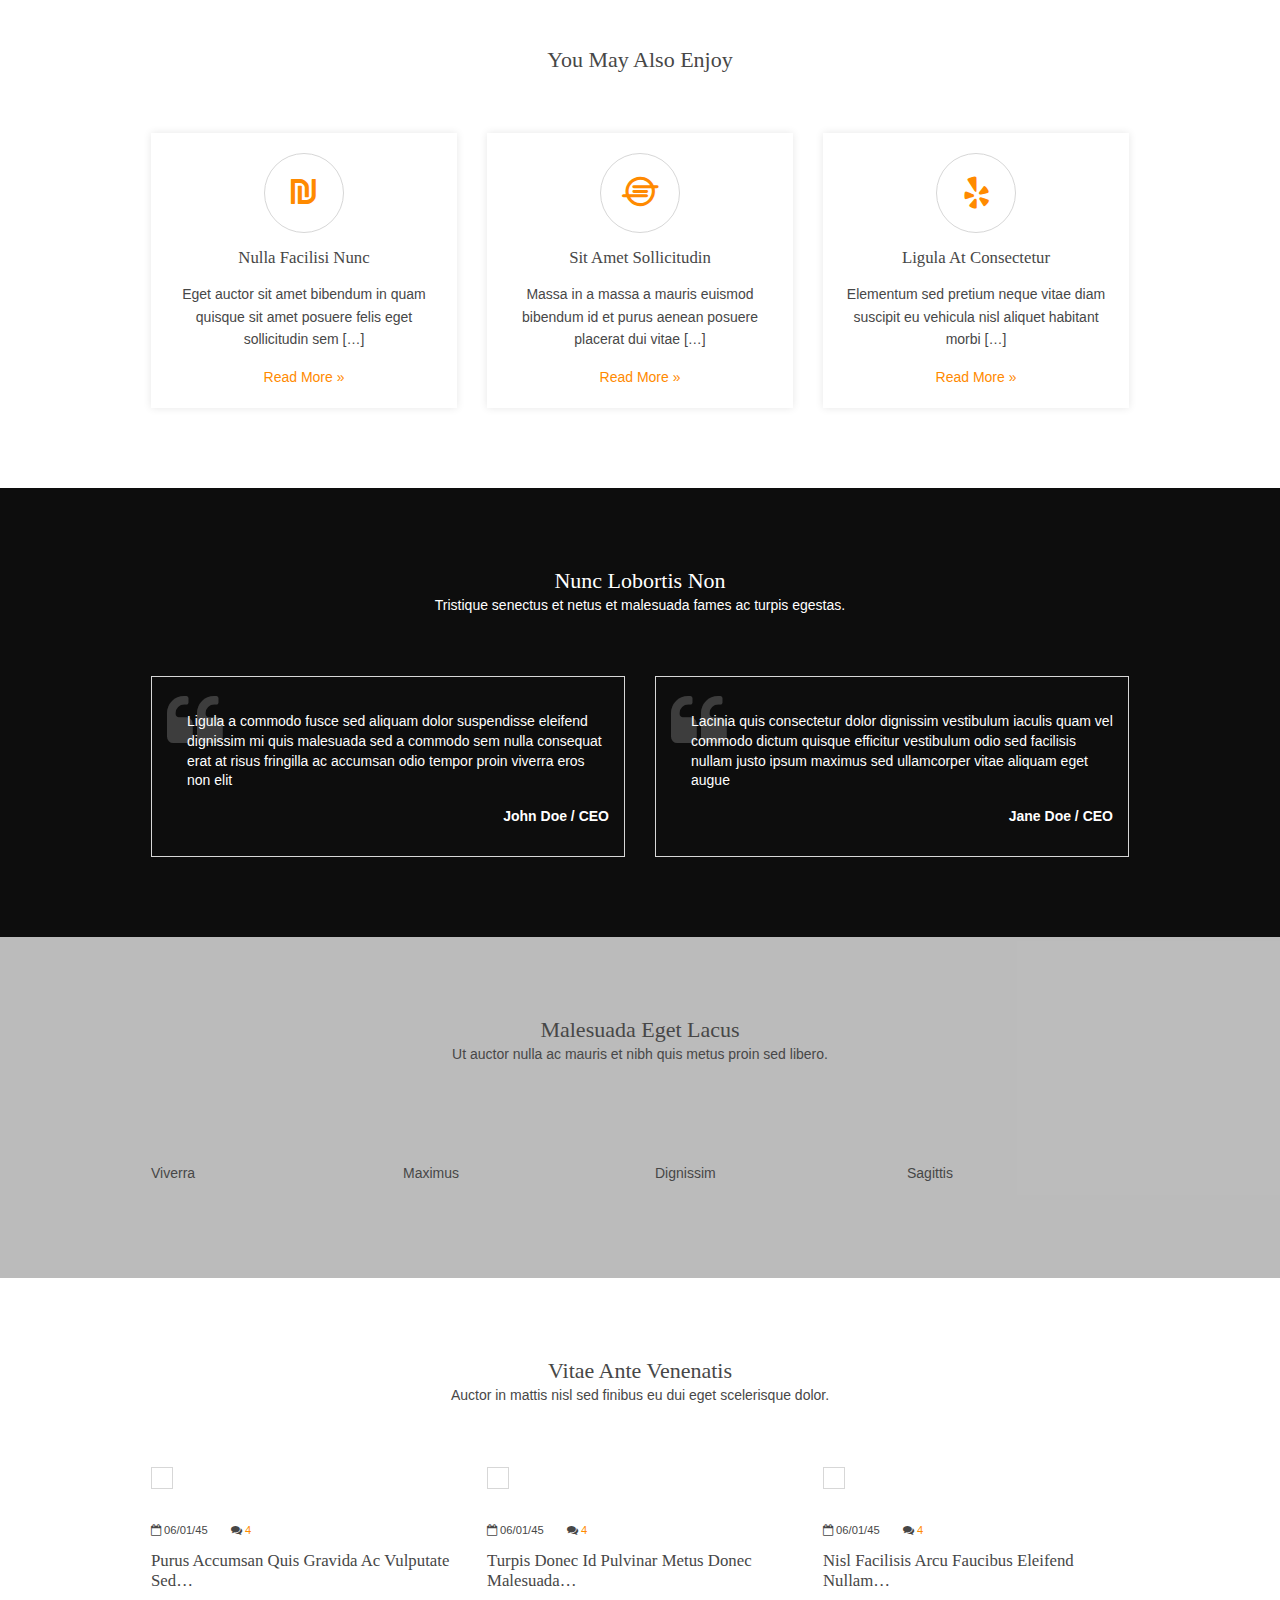
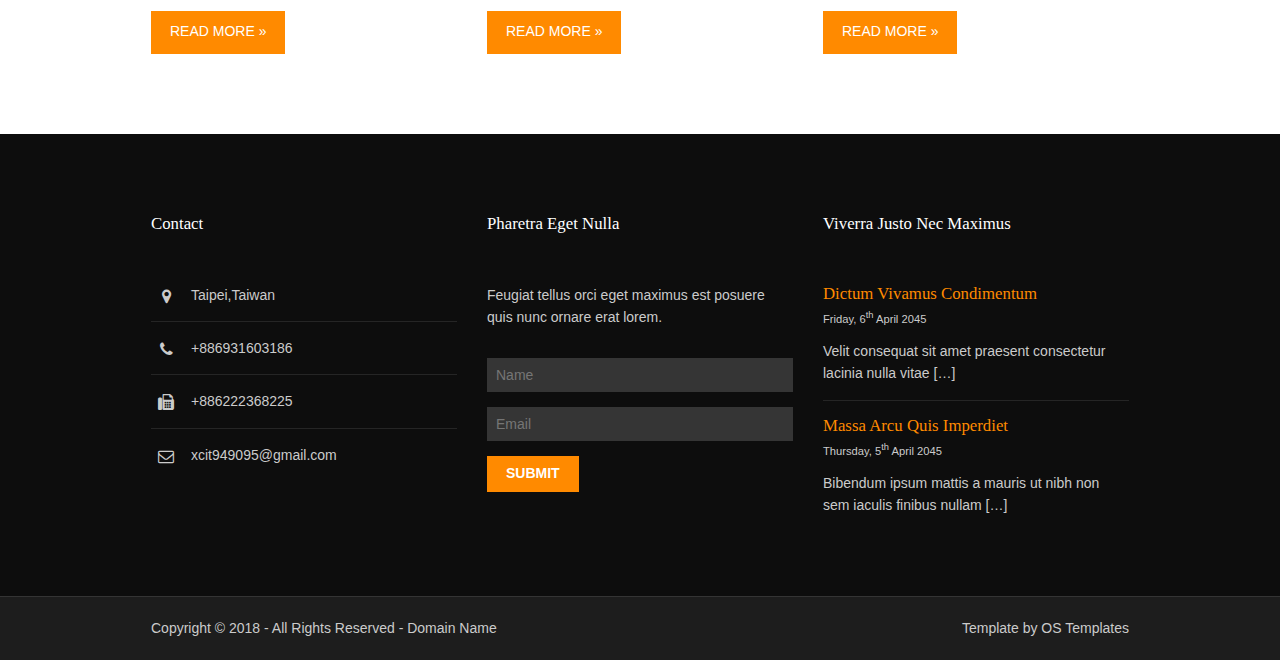
==== commit 3c0e2b8e: "Update index.html" ====
--- a/index.html
+++ b/index.html
@@ -84,7 +84,7 @@
   <header id="header" class="hoc clear"> 
     <!-- ################################################################################################ -->
     <div id="logo" class="fl_left">
-      <h1><a href="index.html">wander</a></h1>
+      <h1><a href="index.html">journal</a></h1>
     </div>
     <nav id="mainav" class="fl_right">
       <ul class="clear">
@@ -126,7 +126,7 @@
     <!-- main body -->
     <!-- ################################################################################################ -->
     <div class="one_half first">
-      <h3 class="heading font-x2">Aenean vel venenatis</h3>
+      <h3 class="heading font-x2">#1</h3>
       <p>對於如何記錄生活這點，比起日記式的文字敘述，我更傾向視覺畫面輔以簡短、條列式的文字筆記（像子彈筆記那樣）。原因有兩點，一是日記式的文字紀錄對我來說太耗時，二是化為白紙黑字的記憶實在是太赤裸、鮮明，就算只有自己看也覺得害羞（？）</p>
       <p>Erat ut libero leo eleifend at sagittis vitae elementum nec risus quisque vel lacinia diam aenean quis felis ultricies maximus sem eu pharetra odio morbi sed neque eget tellus malesuada placerat sit amet ut augue proin tempor ante lorem dictum.</p>
     </div>
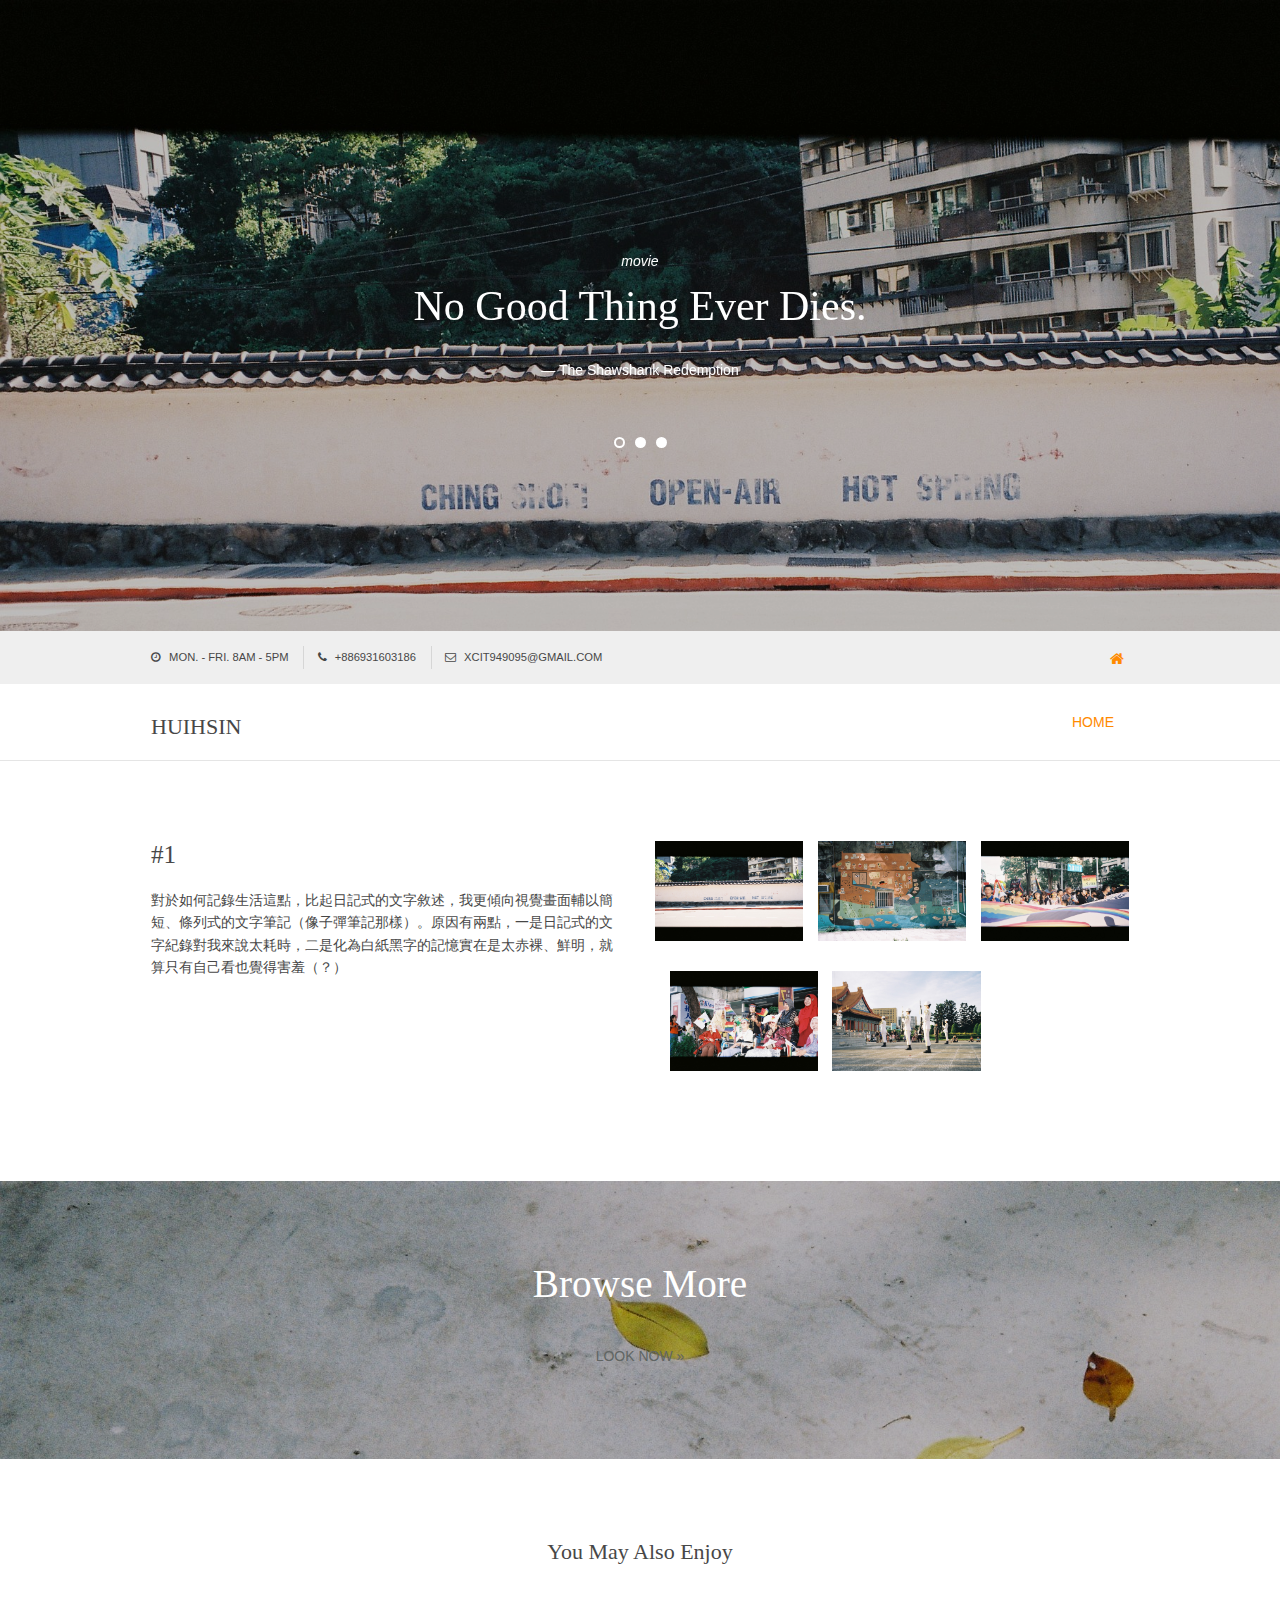
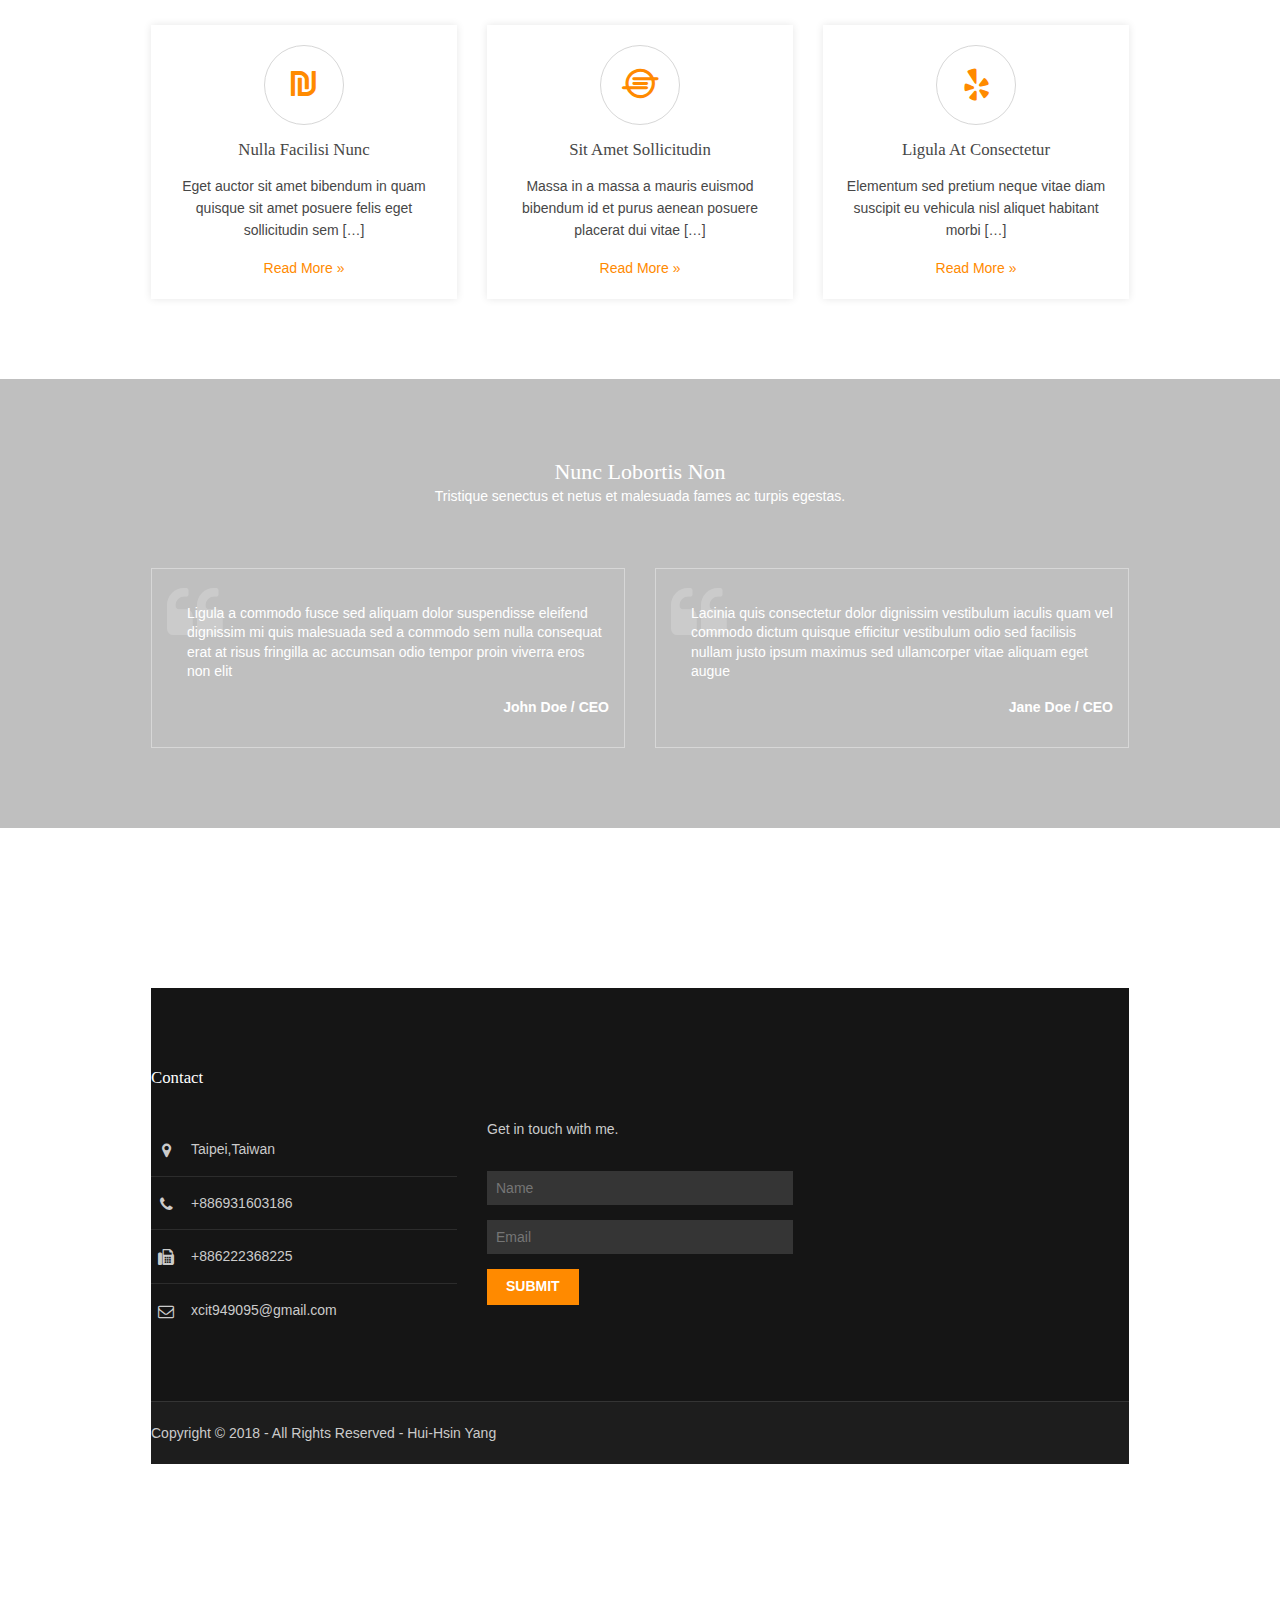
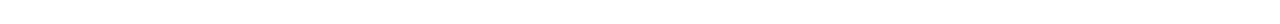
==== commit cc8dee44: "2" ====
--- a/index.html
+++ b/index.html
@@ -9,7 +9,7 @@
 <html lang="">
 <!-- To declare your language - read more here: https://www.w3.org/International/questions/qa-html-language-declarations -->
 <head>
-<title>Doggax</title>
+<title>HuiHsin Yang</title>
 <meta charset="utf-8">
 <meta name="viewport" content="width=device-width, initial-scale=1.0, maximum-scale=1.0, user-scalable=no">
 <link href="layout/styles/layout.css" rel="stylesheet" type="text/css" media="all">
@@ -28,7 +28,6 @@
             <p>movie</p>
             <h3 class="heading">no good thing ever dies.</h3>
             <p>— The Shawshank Redemption</p>
-            <footer><a class="btn" href="#"></a></footer>
           </article>
         </li>
         <li>
@@ -38,7 +37,6 @@
             These feels I can't shake off.
             I’m in your orbit and I will never drop.</h3>
             <p>— Me & You ◑ , HONNE</p>
-            <footer><a class="btn" href="#"></a></footer>
           </article>
         </li>
         <li>
@@ -46,7 +44,6 @@
             <p>artist</p>
             <h3 class="heading">Everyone should do what they want , as naturally as breathing.</h3>
             <p>— Joan Miró</p>
-            <footer><a class="btn" href="#"></a></footer>
           </article>
         </li>
       </ul>
@@ -70,8 +67,6 @@
     <div class="fl_right">
       <ul class="nospace">
         <li><a href="#"><i class="fa fa-lg fa-home"></i></a></li>
-        <li><a href="#" title="Login"><i class="fa fa-lg fa-sign-in"></i></a></li>
-        <li><a href="#" title="Sign Up"><i class="fa fa-lg fa-edit"></i></a></li>
       </ul>
     </div>
     <!-- ################################################################################################ -->
@@ -84,36 +79,16 @@
   <header id="header" class="hoc clear"> 
     <!-- ################################################################################################ -->
     <div id="logo" class="fl_left">
-      <h1><a href="index.html">journal</a></h1>
+      <h1><a href="index.html">HuiHsin</a></h1>
     </div>
     <nav id="mainav" class="fl_right">
       <ul class="clear">
         <li class="active"><a href="index.html">Home</a></li>
-        <li><a class="drop" href="#">Pages</a>
+        
           <ul>
             <li><a href="pages/gallery.html">Gallery</a></li>
-            <li><a href="pages/full-width.html">Full Width</a></li>
-            <li><a href="pages/sidebar-left.html">Sidebar Left</a></li>
-            <li><a href="pages/sidebar-right.html">Sidebar Right</a></li>
-            <li><a href="pages/basic-grid.html">Basic Grid</a></li>
           </ul>
         </li>
-        <li><a class="drop" href="#">Dropdown</a>
-          <ul>
-            <li><a href="#">Level 2</a></li>
-            <li><a class="drop" href="#">Level 2 + Drop</a>
-              <ul>
-                <li><a href="#">Level 3</a></li>
-                <li><a href="#">Level 3</a></li>
-                <li><a href="#">Level 3</a></li>
-              </ul>
-            </li>
-            <li><a href="#">Level 2</a></li>
-          </ul>
-        </li>
-        <li><a href="#">Link Text</a></li>
-        <li><a href="#">Link Text</a></li>
-      </ul>
     </nav>
     <!-- ################################################################################################ -->
   </header>
@@ -128,7 +103,7 @@
     <div class="one_half first">
       <h3 class="heading font-x2">#1</h3>
       <p>對於如何記錄生活這點，比起日記式的文字敘述，我更傾向視覺畫面輔以簡短、條列式的文字筆記（像子彈筆記那樣）。原因有兩點，一是日記式的文字紀錄對我來說太耗時，二是化為白紙黑字的記憶實在是太赤裸、鮮明，就算只有自己看也覺得害羞（？）</p>
-      <p>Erat ut libero leo eleifend at sagittis vitae elementum nec risus quisque vel lacinia diam aenean quis felis ultricies maximus sem eu pharetra odio morbi sed neque eget tellus malesuada placerat sit amet ut augue proin tempor ante lorem dictum.</p>
+      <p></p>
     </div>
     <figure class="one_half">
       <ul class="nospace group">
@@ -151,7 +126,7 @@
   <article class="hoc container center"> 
     <!-- ################################################################################################ -->
     <h6 class="heading font-x3">Browse more</h6>
-    <p class="btmspace-30">Aliquet justo sagittis et curabitur est elit aliquam sit amet tellus euismod</p>
+    <p class="btmspace-30"></p>
     <footer><a class="btn" href="#">LOOK NOW &raquo;</a></footer>
     <!-- ################################################################################################ -->
   </article>
@@ -221,74 +196,12 @@
 <div class="wrapper bgded overlay light" style="background-image:url('images/demo/backgrounds/04.png');">
   <article class="hoc container clear"> 
     <!-- ################################################################################################ -->
-    <div class="sectiontitle">
-      <h3 class="heading">Malesuada eget lacus</h3>
-      <p>Ut auctor nulla ac mauris et nibh quis metus proin sed libero.</p>
-    </div>
-    <figure>
-      <ul class="nospace group">
-        <li class="one_quarter first"><a href="#"><img src="images/demo/222x200.png" alt=""></a>
-          <p>Viverra</p>
-        </li>
-        <li class="one_quarter"><a href="#"><img src="images/demo/222x200.png" alt=""></a>
-          <p>Maximus</p>
-        </li>
-        <li class="one_quarter"><a href="#"><img src="images/demo/222x200.png" alt=""></a>
-          <p>Dignissim</p>
-        </li>
-        <li class="one_quarter"><a href="#"><img src="images/demo/222x200.png" alt=""></a>
-          <p>Sagittis</p>
-        </li>
-      </ul>
-    </figure>
-    <!-- ################################################################################################ -->
-  </article>
-</div>
 <!-- ################################################################################################ -->
 <!-- ################################################################################################ -->
 <!-- ################################################################################################ -->
 <div class="wrapper row3">
   <section class="hoc container clear"> 
     <!-- ################################################################################################ -->
-    <div class="sectiontitle">
-      <h3 class="heading">Vitae ante venenatis</h3>
-      <p>Auctor in mattis nisl sed finibus eu dui eget scelerisque dolor.</p>
-    </div>
-    <ul class="nospace group">
-      <li class="one_third first">
-        <article><a href="#"><img class="inspace-10 btmspace-30 borderedbox" src="images/demo/320x220.png" alt=""></a>
-          <ul class="nospace btmspace-10 inline pushright font-xs">
-            <li><i class="fa fa-calendar-o"></i> 06/01/45</li>
-            <li><i class="fa fa-comments"></i> <a href="#">4</a></li>
-          </ul>
-          <h6 class="heading font-x1">Purus accumsan quis gravida ac vulputate sed&hellip;</h6>
-          <footer><a class="btn" href="#">Read More &raquo;</a></footer>
-        </article>
-      </li>
-      <li class="one_third">
-        <article><a href="#"><img class="inspace-10 btmspace-30 borderedbox" src="images/demo/320x220.png" alt=""></a>
-          <ul class="nospace btmspace-10 inline pushright font-xs">
-            <li><i class="fa fa-calendar-o"></i> 06/01/45</li>
-            <li><i class="fa fa-comments"></i> <a href="#">4</a></li>
-          </ul>
-          <h6 class="heading font-x1">Turpis donec id pulvinar metus donec malesuada&hellip;</h6>
-          <footer><a class="btn" href="#">Read More &raquo;</a></footer>
-        </article>
-      </li>
-      <li class="one_third">
-        <article><a href="#"><img class="inspace-10 btmspace-30 borderedbox" src="images/demo/320x220.png" alt=""></a>
-          <ul class="nospace btmspace-10 inline pushright font-xs">
-            <li><i class="fa fa-calendar-o"></i> 06/01/45</li>
-            <li><i class="fa fa-comments"></i> <a href="#">4</a></li>
-          </ul>
-          <h6 class="heading font-x1">Nisl facilisis arcu faucibus eleifend nullam&hellip;</h6>
-          <footer><a class="btn" href="#">Read More &raquo;</a></footer>
-        </article>
-      </li>
-    </ul>
-    <!-- ################################################################################################ -->
-  </section>
-</div>
 <!-- ################################################################################################ -->
 <!-- ################################################################################################ -->
 <!-- ################################################################################################ -->
@@ -309,8 +222,8 @@
       </ul>
     </div>
     <div class="one_third">
-      <h6 class="heading">Pharetra eget nulla</h6>
-      <p class="nospace btmspace-30">Feugiat tellus orci eget maximus est posuere quis nunc ornare erat lorem.</p>
+      <h6 class="heading"></h6>
+      <p class="nospace btmspace-30">Get in touch with me.</p>
       <form method="post" action="#">
         <fieldset>
           <legend>Newsletter:</legend>
@@ -321,22 +234,8 @@
       </form>
     </div>
     <div class="one_third">
-      <h6 class="heading">Viverra justo nec maximus</h6>
+      <h6 class="heading"></h6>
       <ul class="nospace linklist">
-        <li>
-          <article>
-            <h2 class="nospace font-x1"><a href="#">Dictum vivamus condimentum</a></h2>
-            <time class="font-xs block btmspace-10" datetime="2045-04-06">Friday, 6<sup>th</sup> April 2045</time>
-            <p class="nospace">Velit consequat sit amet praesent consectetur lacinia nulla vitae [&hellip;]</p>
-          </article>
-        </li>
-        <li>
-          <article>
-            <h2 class="nospace font-x1"><a href="#">Massa arcu quis imperdiet</a></h2>
-            <time class="font-xs block btmspace-10" datetime="2045-04-05">Thursday, 5<sup>th</sup> April 2045</time>
-            <p class="nospace">Bibendum ipsum mattis a mauris ut nibh non sem iaculis finibus nullam [&hellip;]</p>
-          </article>
-        </li>
       </ul>
     </div>
     <!-- ################################################################################################ -->
@@ -348,8 +247,7 @@
 <div class="wrapper row5">
   <div id="copyright" class="hoc clear"> 
     <!-- ################################################################################################ -->
-    <p class="fl_left">Copyright &copy; 2018 - All Rights Reserved - <a href="#">Domain Name</a></p>
-    <p class="fl_right">Template by <a target="_blank" href="https://www.os-templates.com/" title="Free Website Templates">OS Templates</a></p>
+    <p class="fl_left">Copyright &copy; 2018 - All Rights Reserved - <a href="#">Hui-Hsin Yang</a></p>
     <!-- ################################################################################################ -->
   </div>
 </div>
--- a/layout/styles/layout.css
+++ b/layout/styles/layout.css
@@ -221,7 +221,7 @@
 
 /* Colours
 --------------------------------------------------------------------------------------------------------------- */
-body{color:#CBCBCB; background-color:#1D1D1D;}
+body{color:#FFFFFF; background-color:#FFFFFF;}
 a{color:#FF8A00;}
 a:active, a:focus{background:transparent;}/* IE10 + 11 Bugfix - prevents grey background */
 hr, .borderedbox{border-color:#D7D7D7;}
@@ -229,11 +229,11 @@
 input:focus, textarea:focus, *:required:focus{border-color:#FF8A00;}
 
 .overlay{color:#FFFFFF; background-color:inherit;}
-.overlay::after{color:inherit; background-color:rgba(0,0,0,.55);}
+.overlay::after{color:inherit; background-color:rgba(0,0,0,0.25);}
 .overlay.light{color:#474747;}
 .overlay.light::after{background-color:rgba(255,255,255,.7);}
 
-.btn, .btn.inverse:hover{color:#FFFFFF; background-color:#FF8A00; border-color:#FF8A00;}
+.btn, .btn.inverse:hover{color:#606563; background-color:#FF8A0000; border-color:#FF8A0000;}
 .btn:hover, .btn.inverse{color:inherit; background-color:transparent; border-color:inherit;}
 
 blockquote::before{color:rgba(255,255,255,.2);}
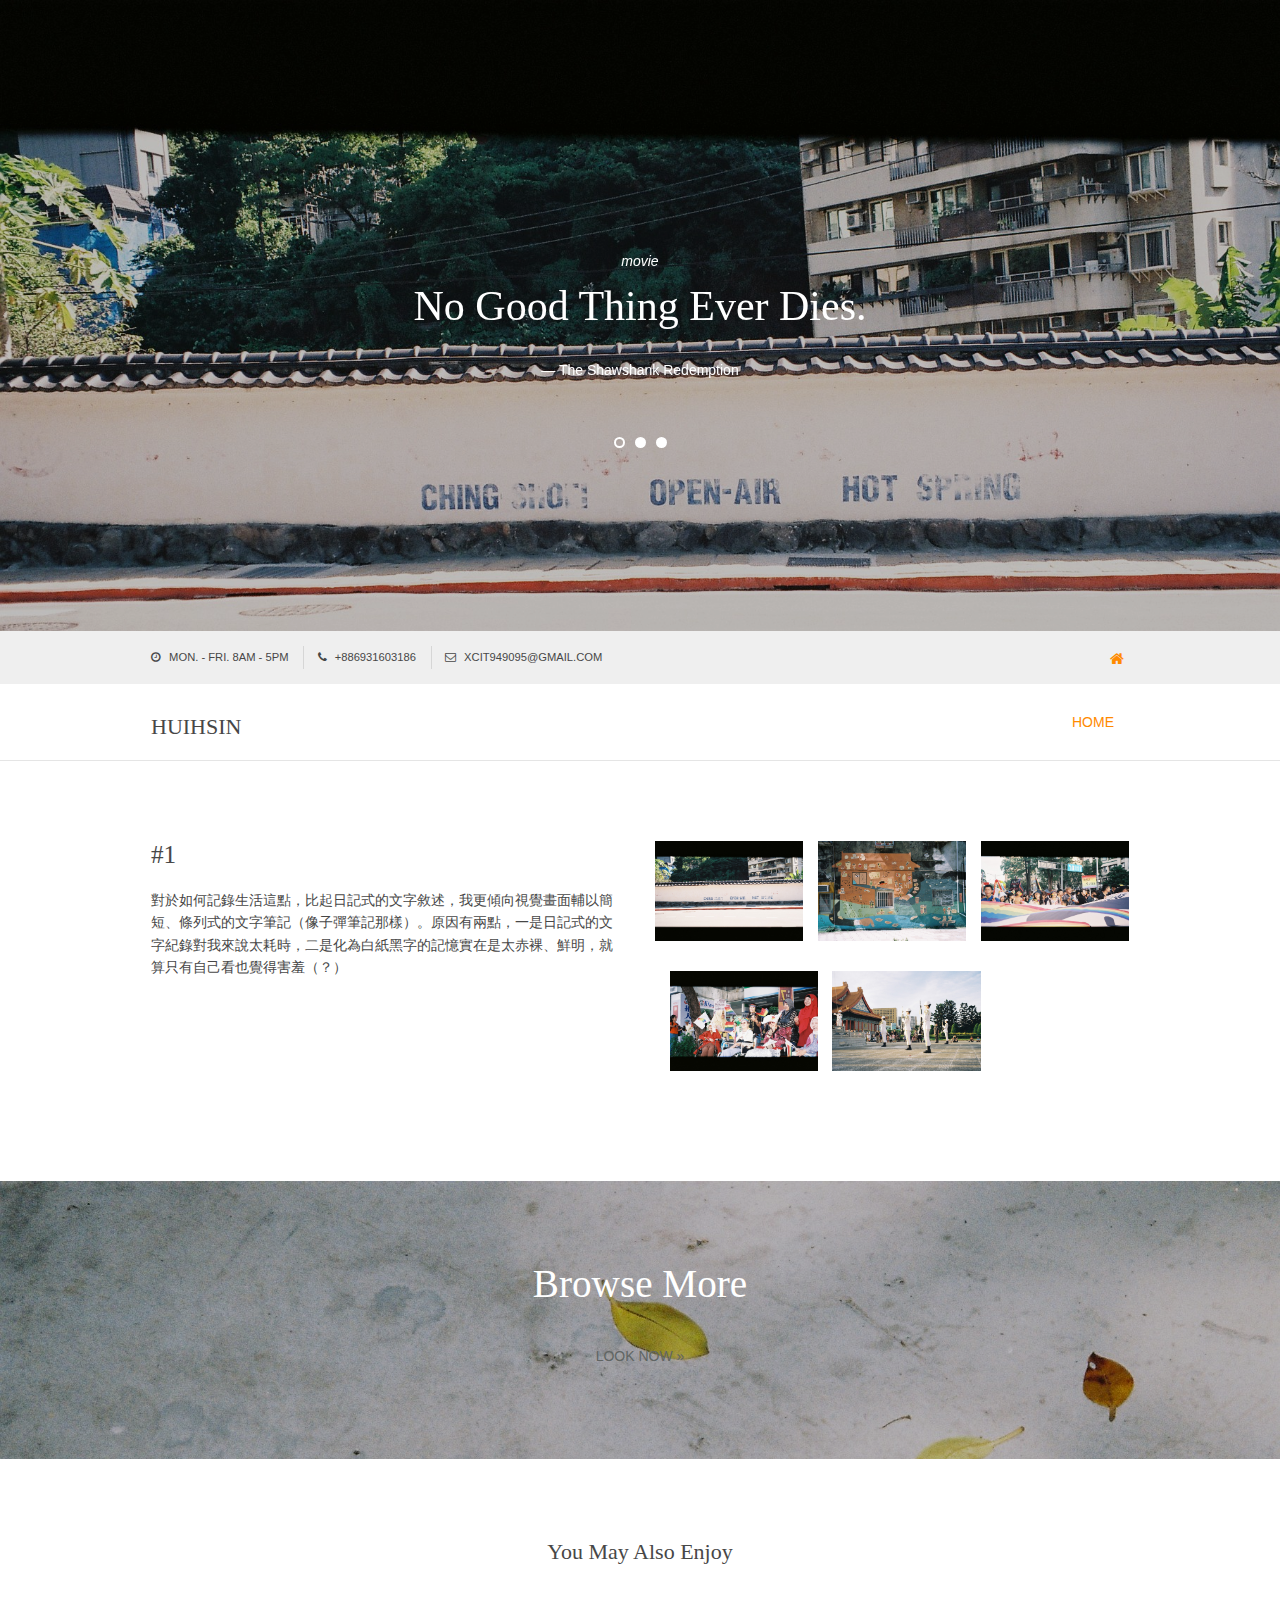
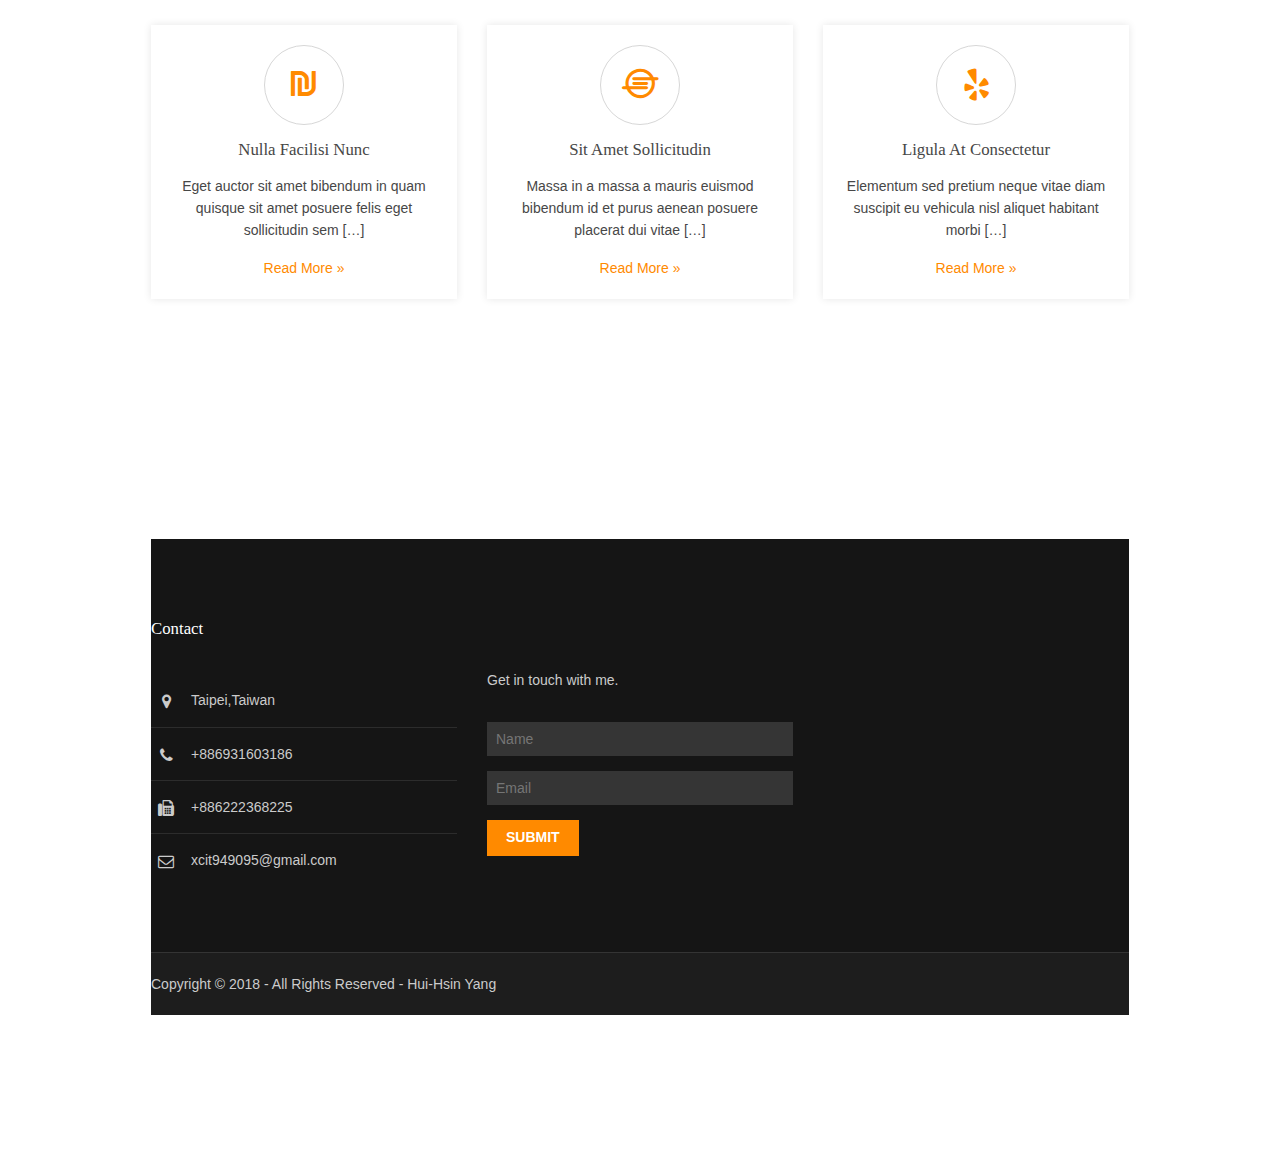
==== commit 86cfb319: "3" ====
--- a/index.html
+++ b/index.html
@@ -170,26 +170,6 @@
 <!-- ################################################################################################ -->
 <!-- ################################################################################################ -->
 <!-- ################################################################################################ -->
-<div class="wrapper bgded overlay" style="background-image:url('images/demo/backgrounds/03.png');">
-  <article class="hoc container"> 
-    <!-- ################################################################################################ -->
-    <div class="sectiontitle">
-      <h3 class="heading">Nunc lobortis non</h3>
-      <p>Tristique senectus et netus et malesuada fames ac turpis egestas.</p>
-    </div>
-    <ul class="nospace group">
-      <li class="one_half first borderedbox inspace-15">
-        <blockquote>Ligula a commodo fusce sed aliquam dolor suspendisse eleifend dignissim mi quis malesuada sed a commodo sem nulla consequat erat at risus fringilla ac accumsan odio tempor proin viverra eros non elit</blockquote>
-        <p class="right bold">John Doe / CEO</p>
-      </li>
-      <li class="one_half borderedbox inspace-15">
-        <blockquote>Lacinia quis consectetur dolor dignissim vestibulum iaculis quam vel commodo dictum quisque efficitur vestibulum odio sed facilisis nullam justo ipsum maximus sed ullamcorper vitae aliquam eget augue</blockquote>
-        <p class="right bold">Jane Doe / CEO</p>
-      </li>
-    </ul>
-    <!-- ################################################################################################ -->
-  </article>
-</div>
 <!-- ################################################################################################ -->
 <!-- ################################################################################################ -->
 <!-- ################################################################################################ -->
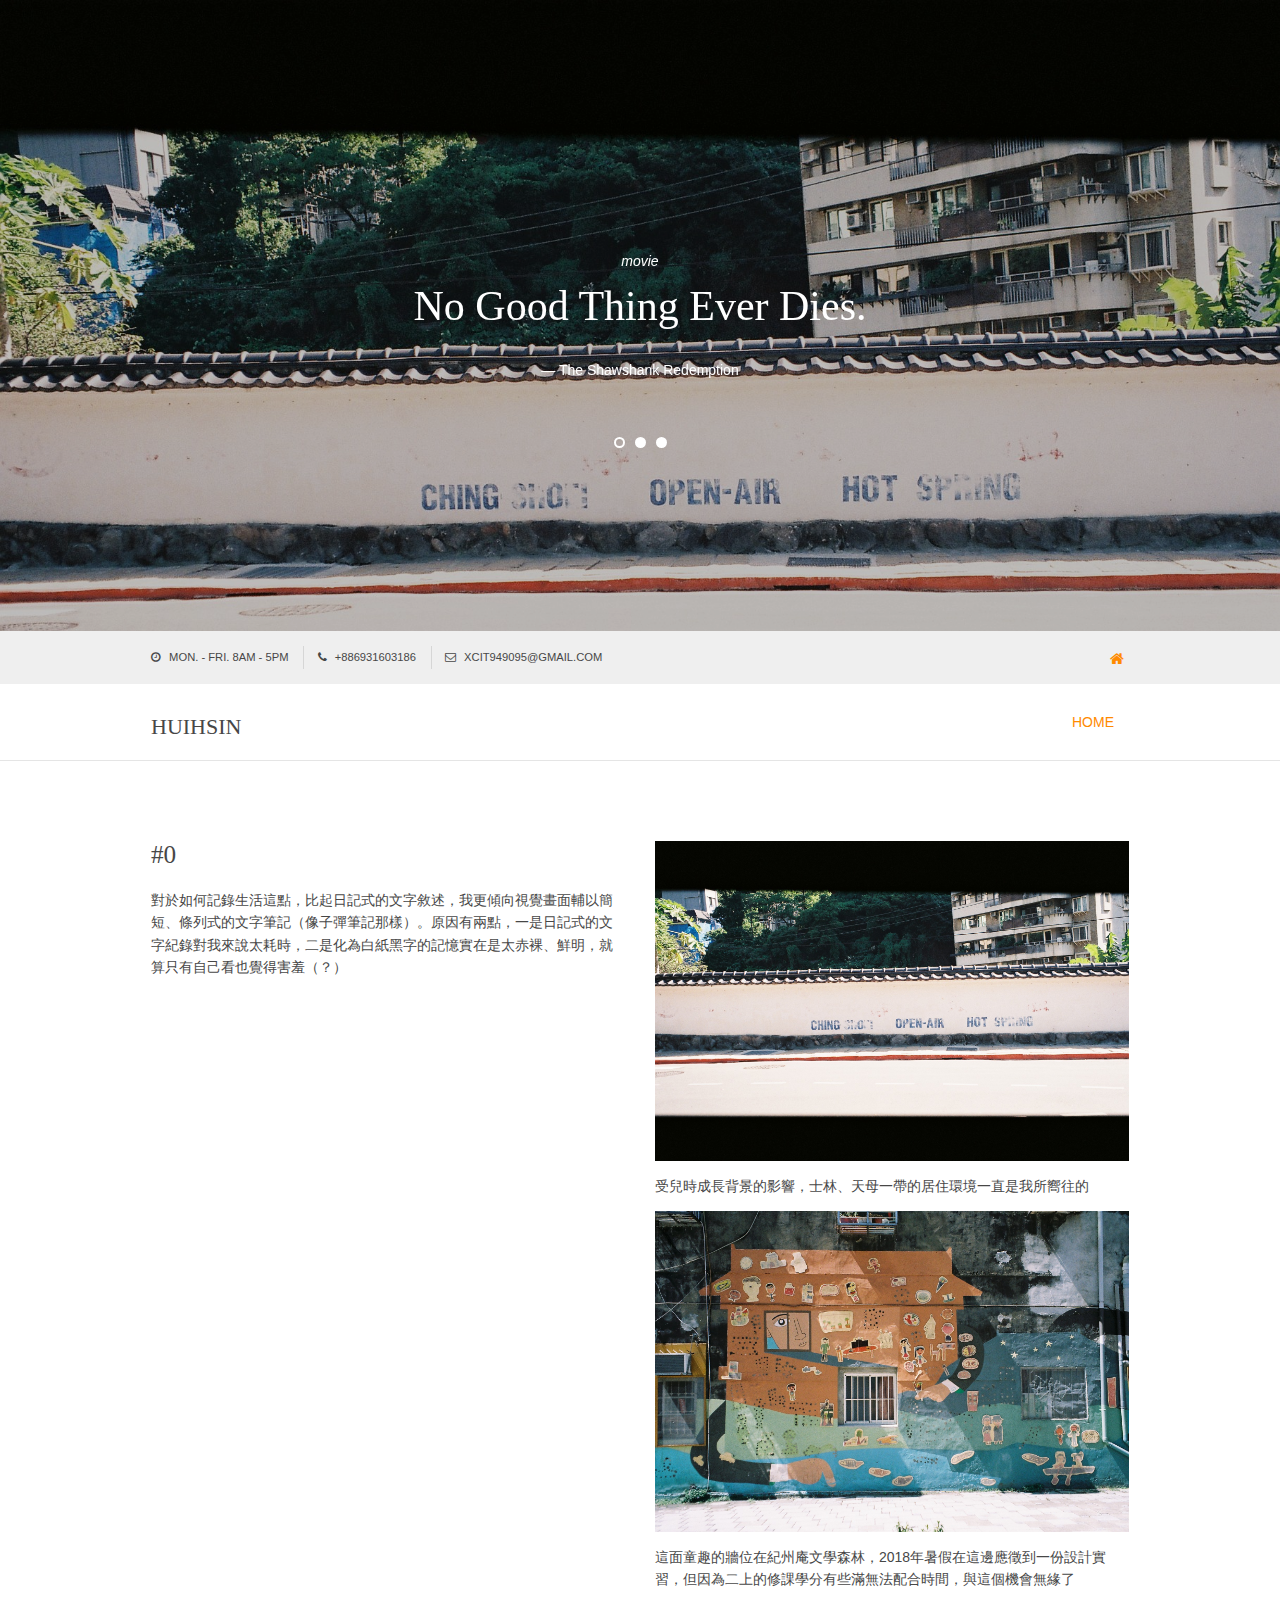
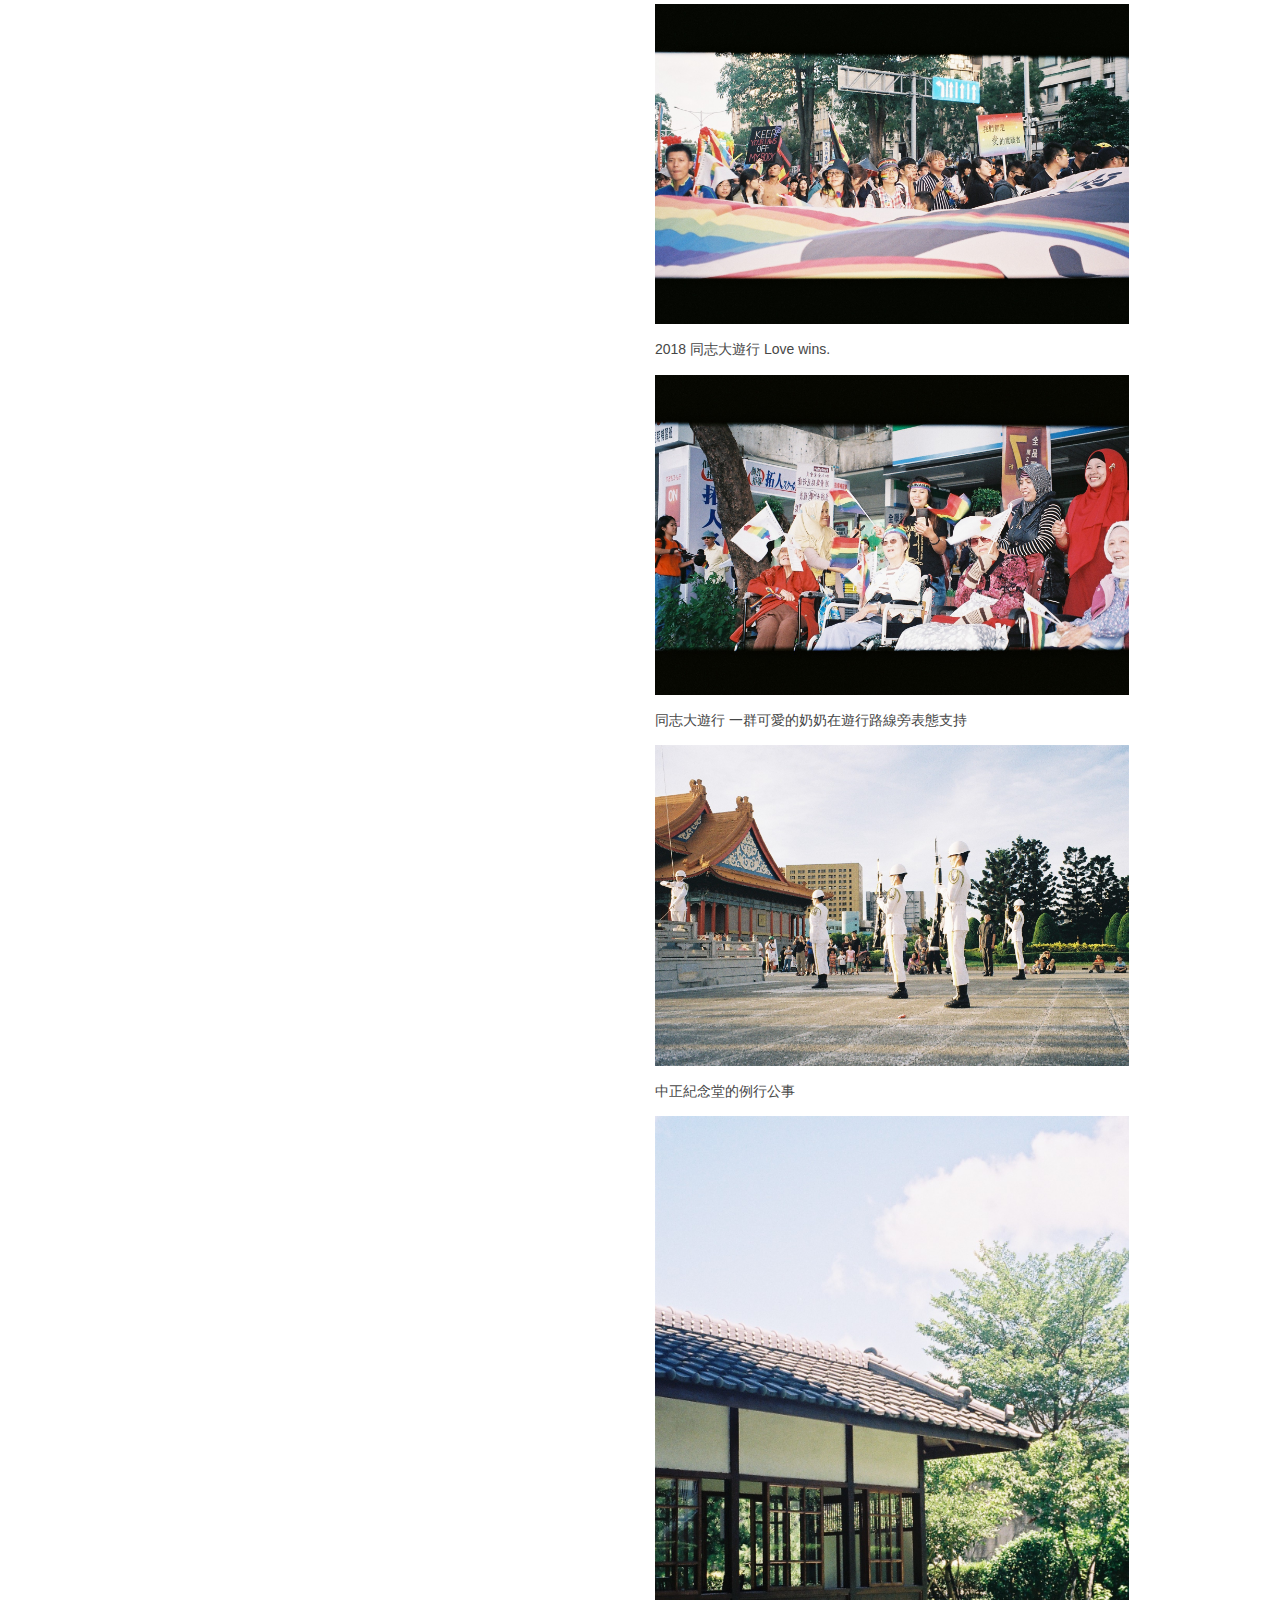
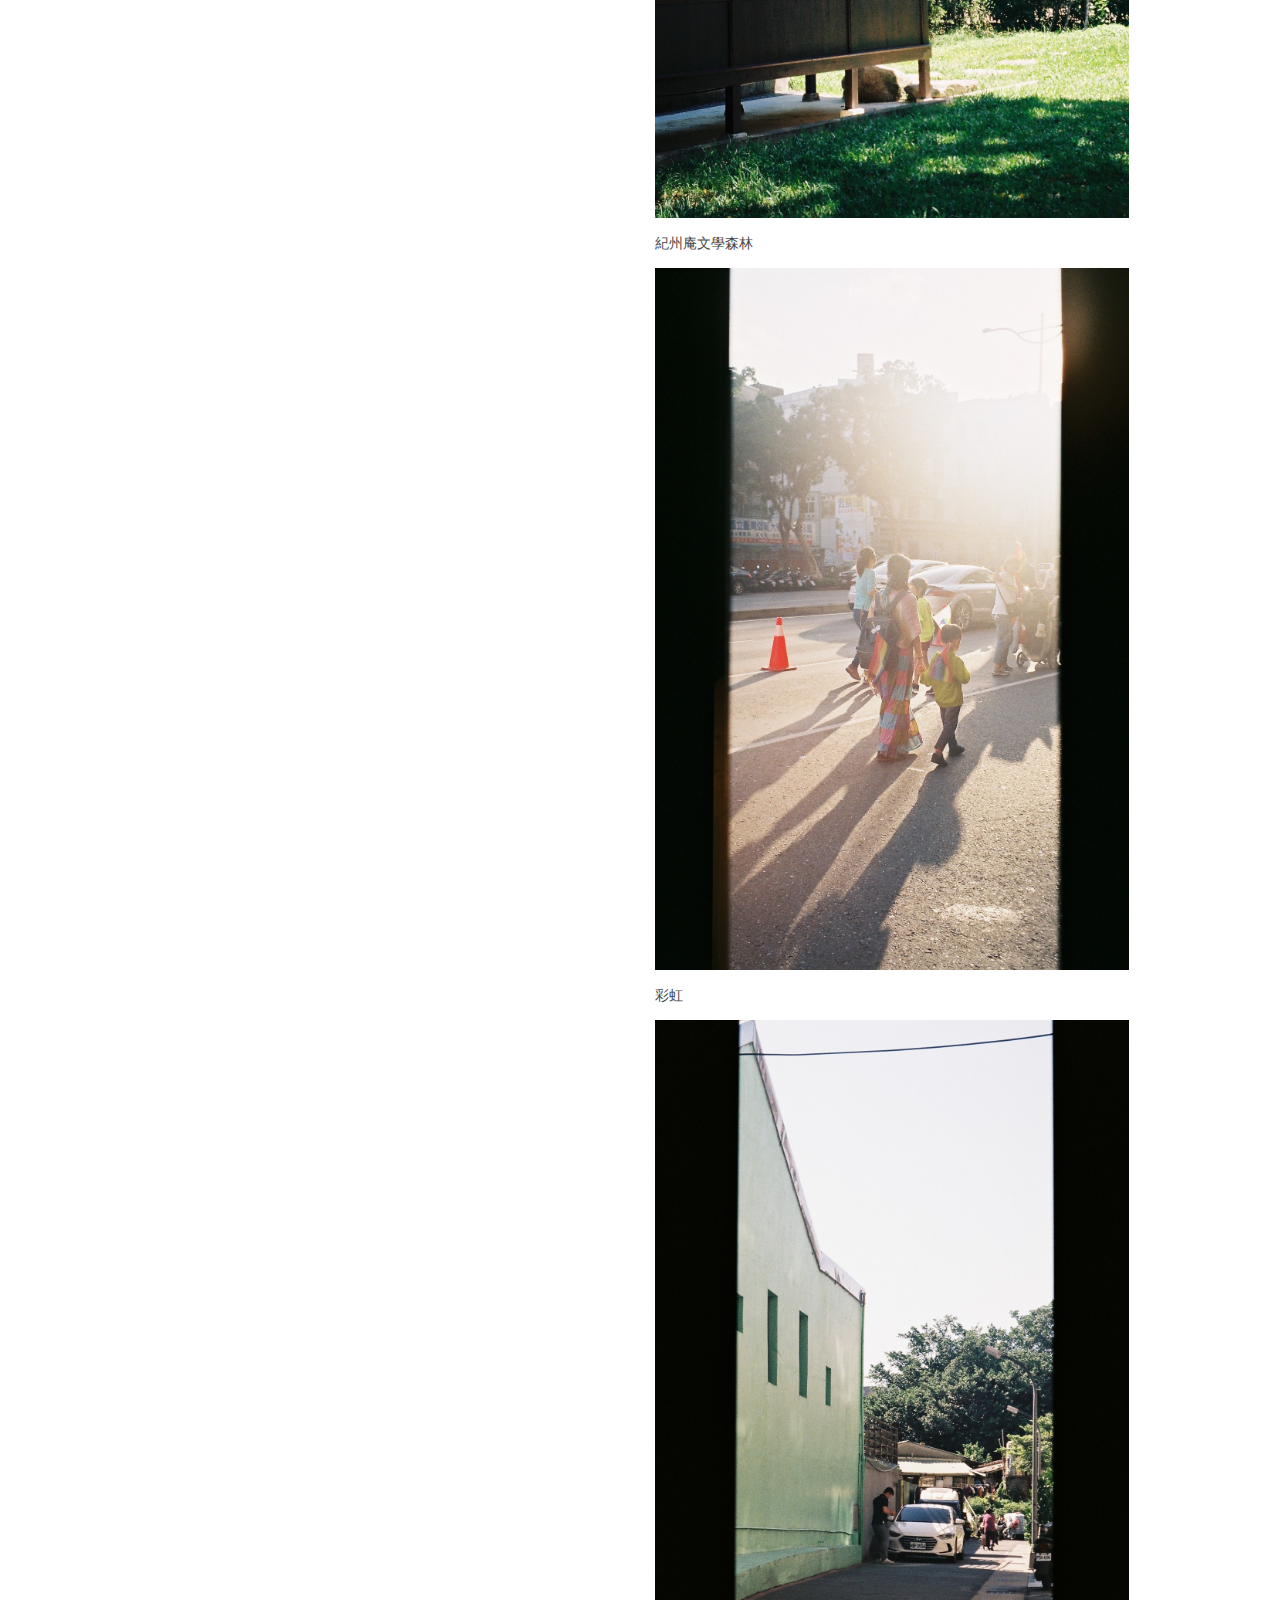
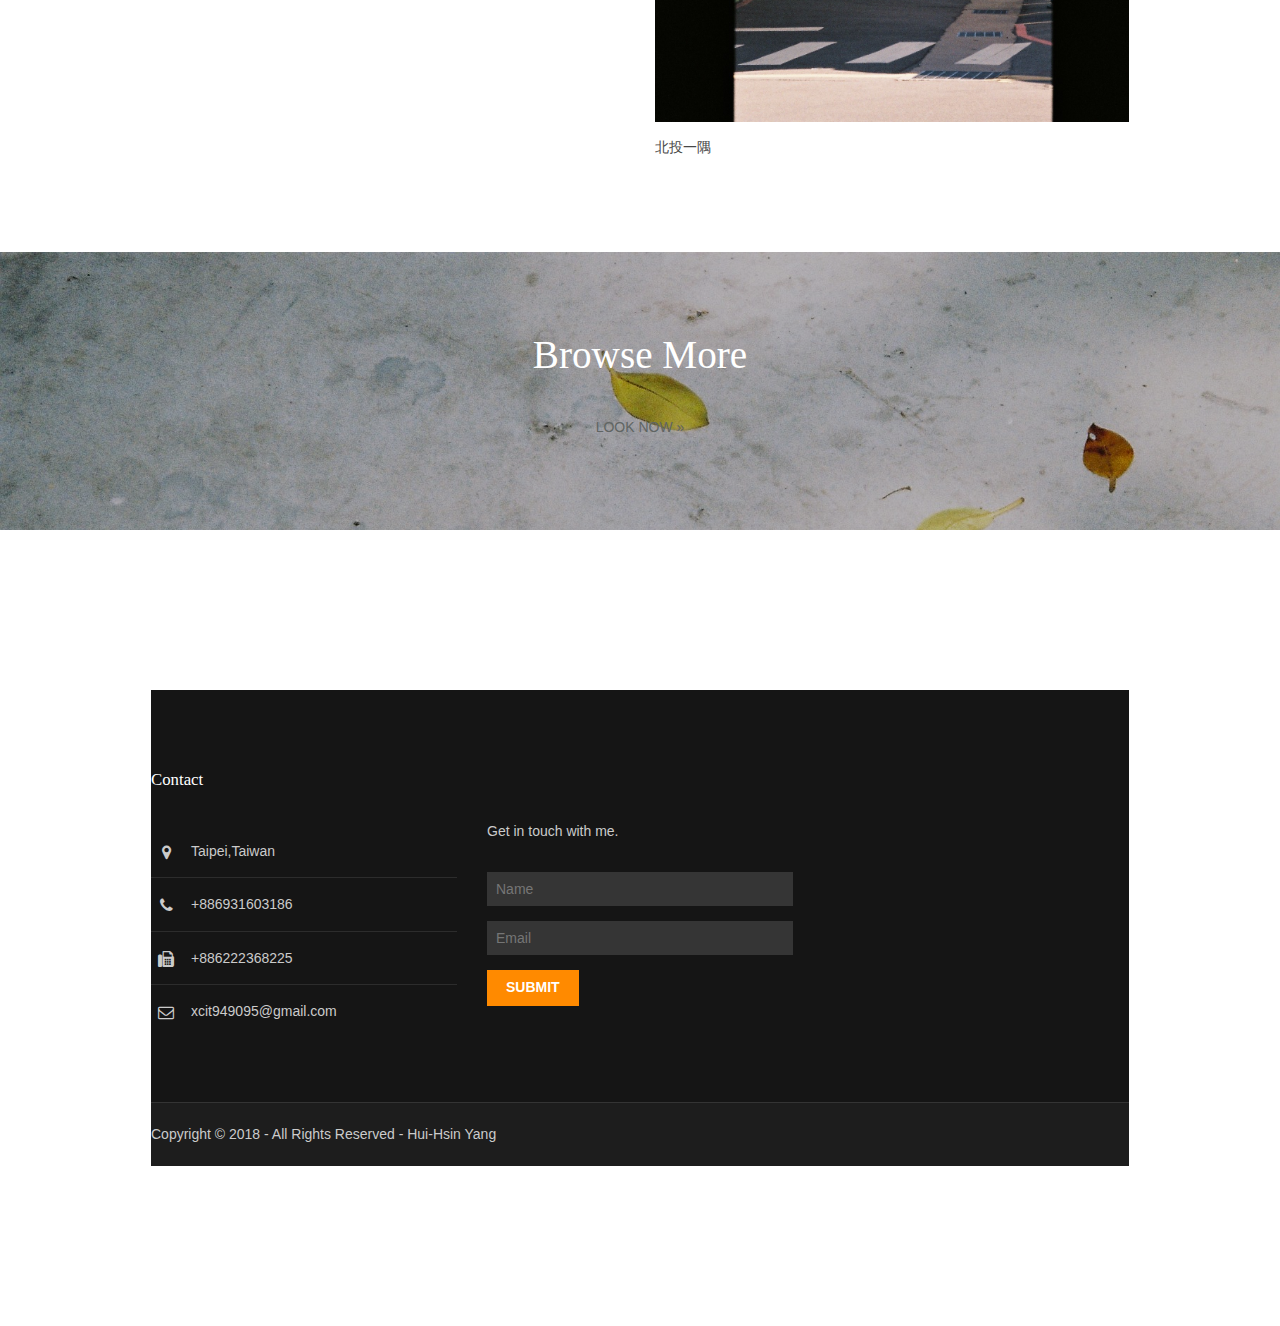
==== commit 9b754eff: "4" ====
--- a/index.html
+++ b/index.html
@@ -101,17 +101,27 @@
     <!-- main body -->
     <!-- ################################################################################################ -->
     <div class="one_half first">
-      <h3 class="heading font-x2">#1</h3>
+      <h3 class="heading font-x2">#0</h3>
       <p>對於如何記錄生活這點，比起日記式的文字敘述，我更傾向視覺畫面輔以簡短、條列式的文字筆記（像子彈筆記那樣）。原因有兩點，一是日記式的文字紀錄對我來說太耗時，二是化為白紙黑字的記憶實在是太赤裸、鮮明，就算只有自己看也覺得害羞（？）</p>
-      <p></p>
     </div>
     <figure class="one_half">
       <ul class="nospace group">
-        <li class="one_third first btmspace-30"><a href="#"><img src="img/21.JPG" alt=""></a></li>
-        <li class="one_third btmspace-30"><a href="#"><img src="img/7.JPG" alt=""></a></li>
-        <li class="one_third btmspace-30"><a href="#"><img src="img/17.JPG" alt=""></a></li>
-        <li class="one_third btmspace-30"><a href="#"><img src="img/10.JPG" alt=""></a></li>
-        <li class="one_third btmspace-30"><a href="#"><img src="img/8.JPG" alt=""></a></li>
+        <li class="one_second first btmspace-5"><a href="#"><img src="img/21.JPG" alt=""></a></li>
+        <p>受兒時成長背景的影響，士林、天母一帶的居住環境一直是我所嚮往的</p>
+        <li class="one_second btmspace-5"><a href="#"><img src="img/7.JPG" alt=""></a></li>
+        <p>這面童趣的牆位在紀州庵文學森林，2018年暑假在這邊應徵到一份設計實習，但因為二上的修課學分有些滿無法配合時間，與這個機會無緣了</p>
+        <li class="one_second btmspace-5"><a href="#"><img src="img/17.JPG" alt=""></a></li>
+        <p>2018 同志大遊行  Love wins.</p>
+        <li class="one_second btmspace-5"><a href="#"><img src="img/10.JPG" alt=""></a></li>
+        <p>同志大遊行 一群可愛的奶奶在遊行路線旁表態支持</p>
+        <li class="one_second btmspace-5"><a href="#"><img src="img/8.JPG" alt=""></a></li>
+        <p>中正紀念堂的例行公事</p>
+        <li class="one_second btmspace-5"><a href="#"><img src="img/6.JPG" alt=""></a></li>
+        <p>紀州庵文學森林</p>
+        <li class="one_second btmspace-5"><a href="#"><img src="img/16.JPG" alt=""></a></li>
+        <p>彩虹</p>
+        <li class="one_second btmspace-5"><a href="#"><img src="img/19.JPG" alt=""></a></li>
+        <p>北投一隅</p>
       </ul>
     </figure>
     <!-- ################################################################################################ -->
@@ -134,39 +144,6 @@
 <!-- ################################################################################################ -->
 <!-- ################################################################################################ -->
 <!-- ################################################################################################ -->
-<div class="wrapper row3">
-  <section class="hoc container clear"> 
-    <!-- ################################################################################################ -->
-    <div class="sectiontitle">
-      <h3 class="heading">You may also enjoy</h3>
-    </div>
-    <ul class="nospace group services">
-      <li class="one_third first">
-        <article><a href="#"><i class="icon fa fa-ils"></i></a>
-          <h6 class="heading">Nulla facilisi nunc</h6>
-          <p>Eget auctor sit amet bibendum in quam quisque sit amet posuere felis eget sollicitudin sem [&hellip;]</p>
-          <footer><a href="#">Read More &raquo;</a></footer>
-        </article>
-      </li>
-      <li class="one_third">
-        <article><a href="#"><i class="icon fa fa-ioxhost"></i></a>
-          <h6 class="heading">Sit amet sollicitudin</h6>
-          <p>Massa in a massa a mauris euismod bibendum id et purus aenean posuere placerat dui vitae [&hellip;]</p>
-          <footer><a href="#">Read More &raquo;</a></footer>
-        </article>
-      </li>
-      <li class="one_third">
-        <article><a href="#"><i class="icon fa fa-yelp"></i></a>
-          <h6 class="heading">Ligula at consectetur</h6>
-          <p>Elementum sed pretium neque vitae diam suscipit eu vehicula nisl aliquet habitant morbi [&hellip;]</p>
-          <footer><a href="#">Read More &raquo;</a></footer>
-        </article>
-      </li>
-    </ul>
-    <!-- ################################################################################################ -->
-    <div class="clear"></div>
-  </section>
-</div>
 <!-- ################################################################################################ -->
 <!-- ################################################################################################ -->
 <!-- ################################################################################################ -->
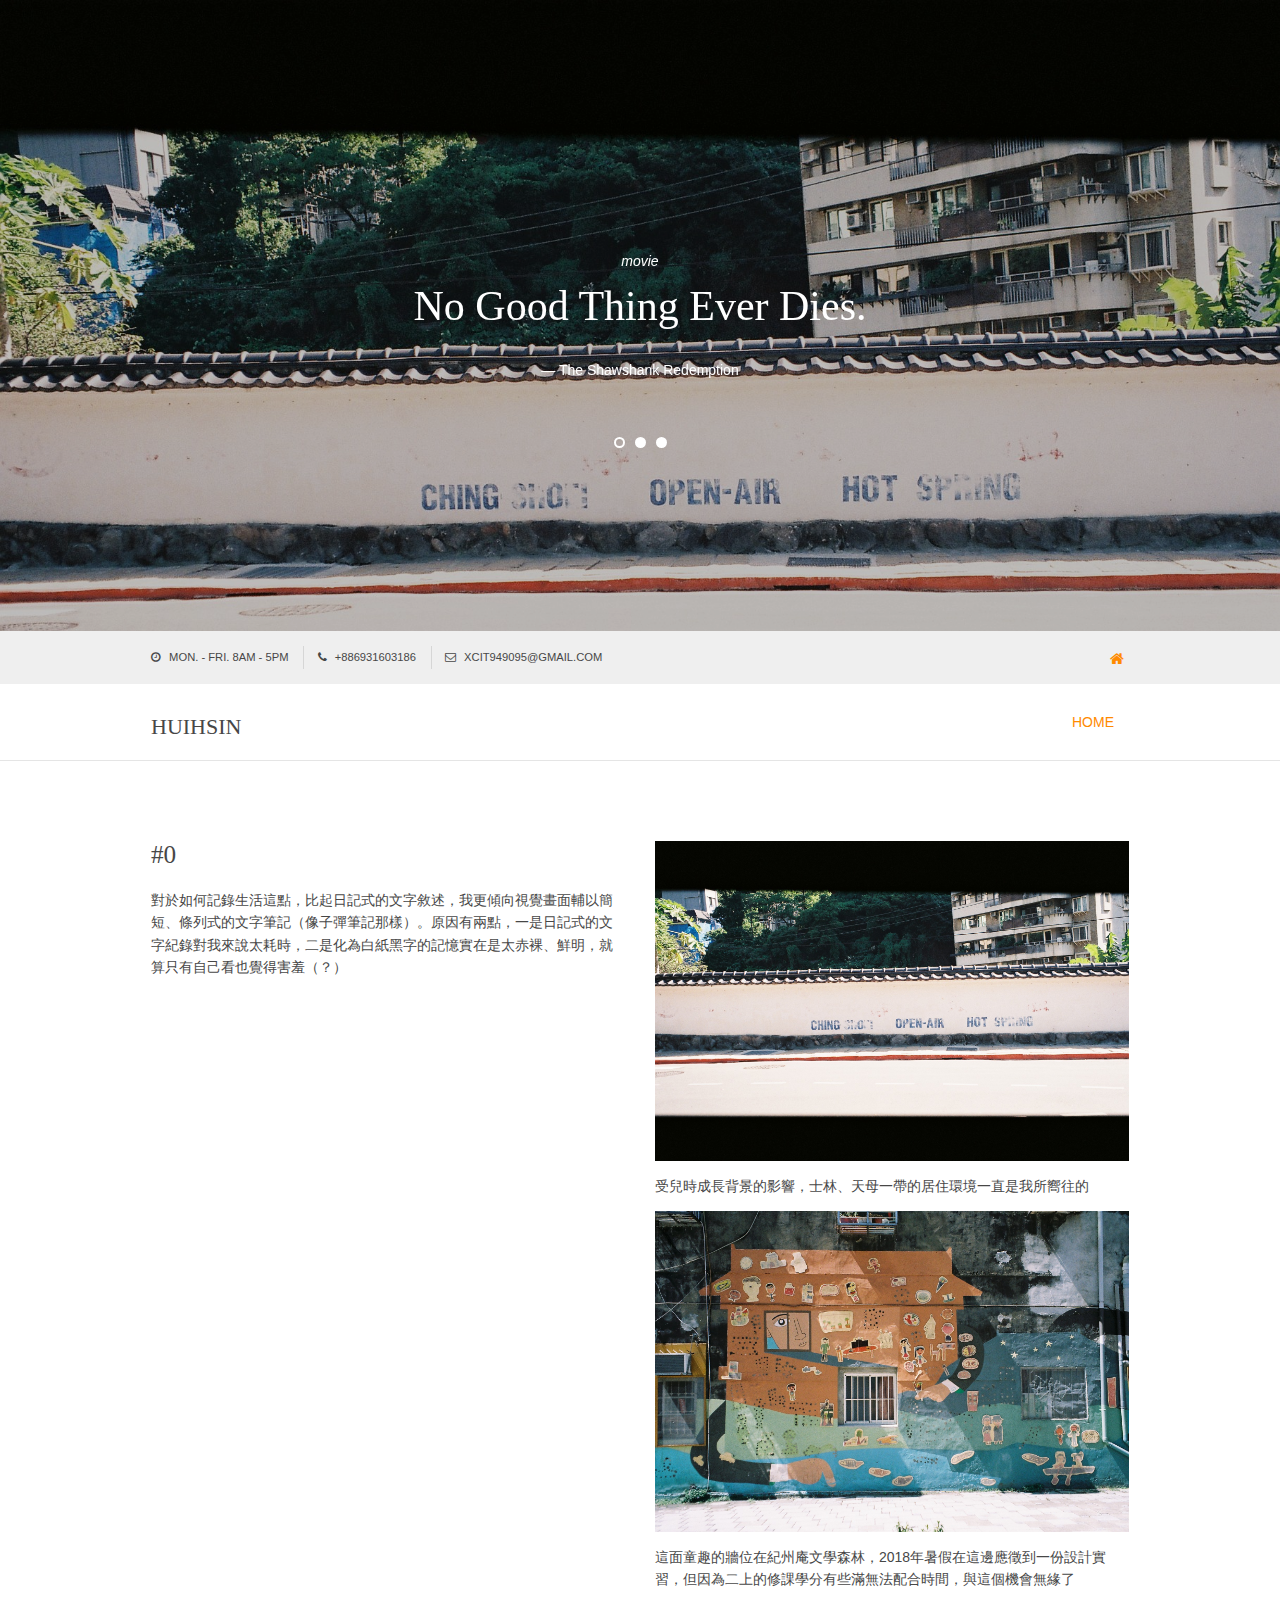
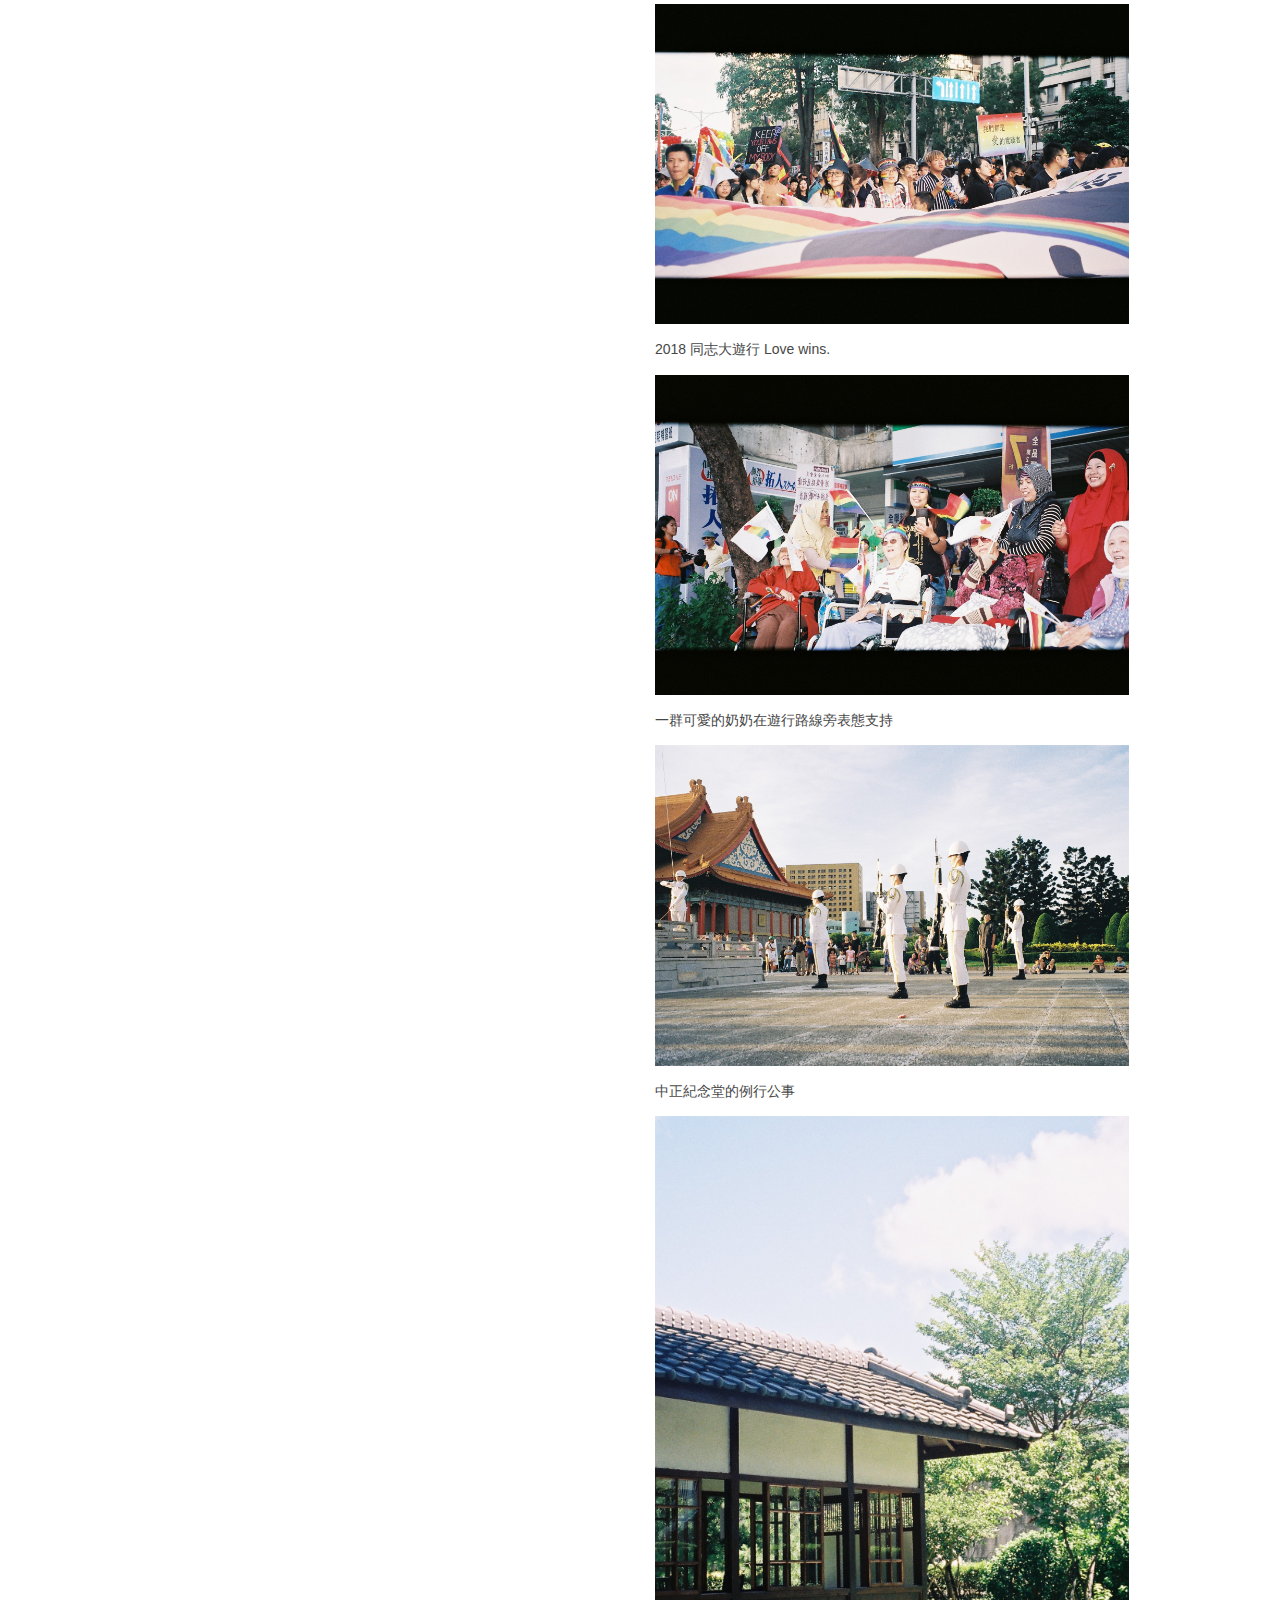
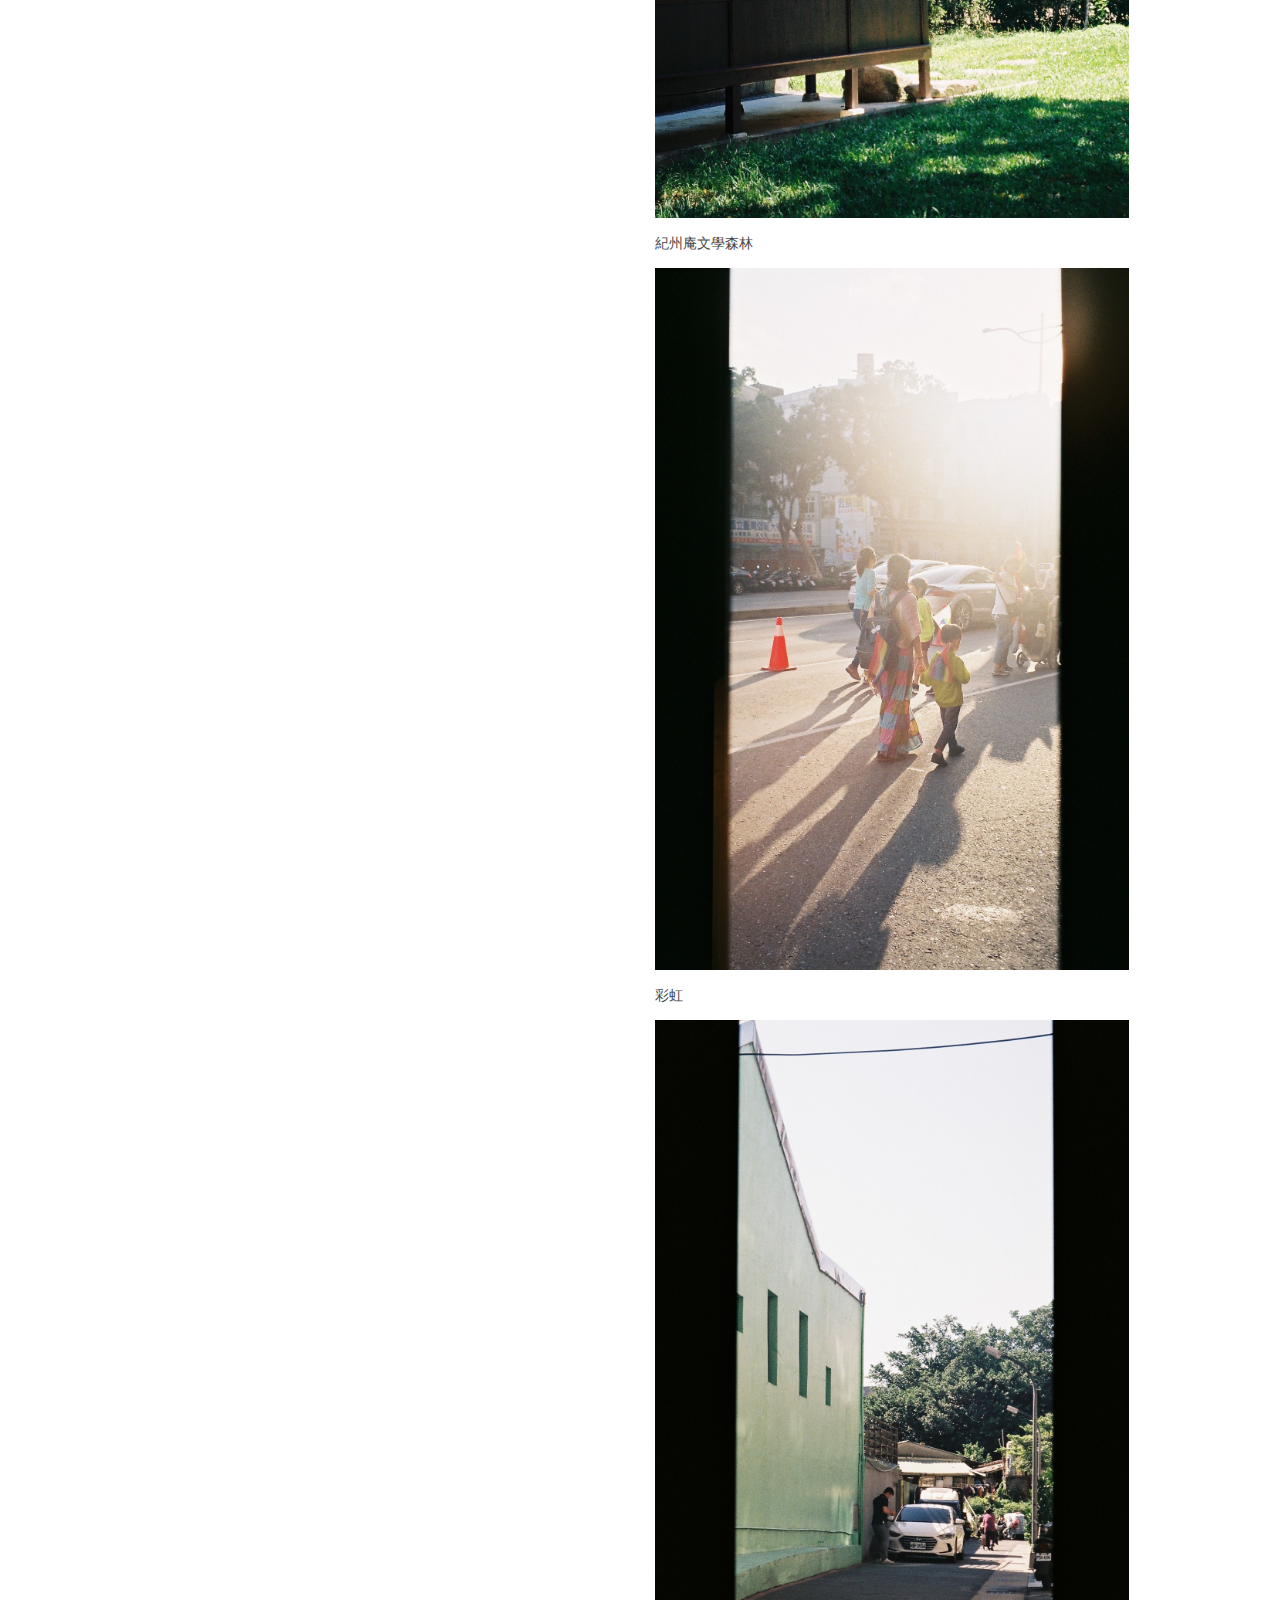
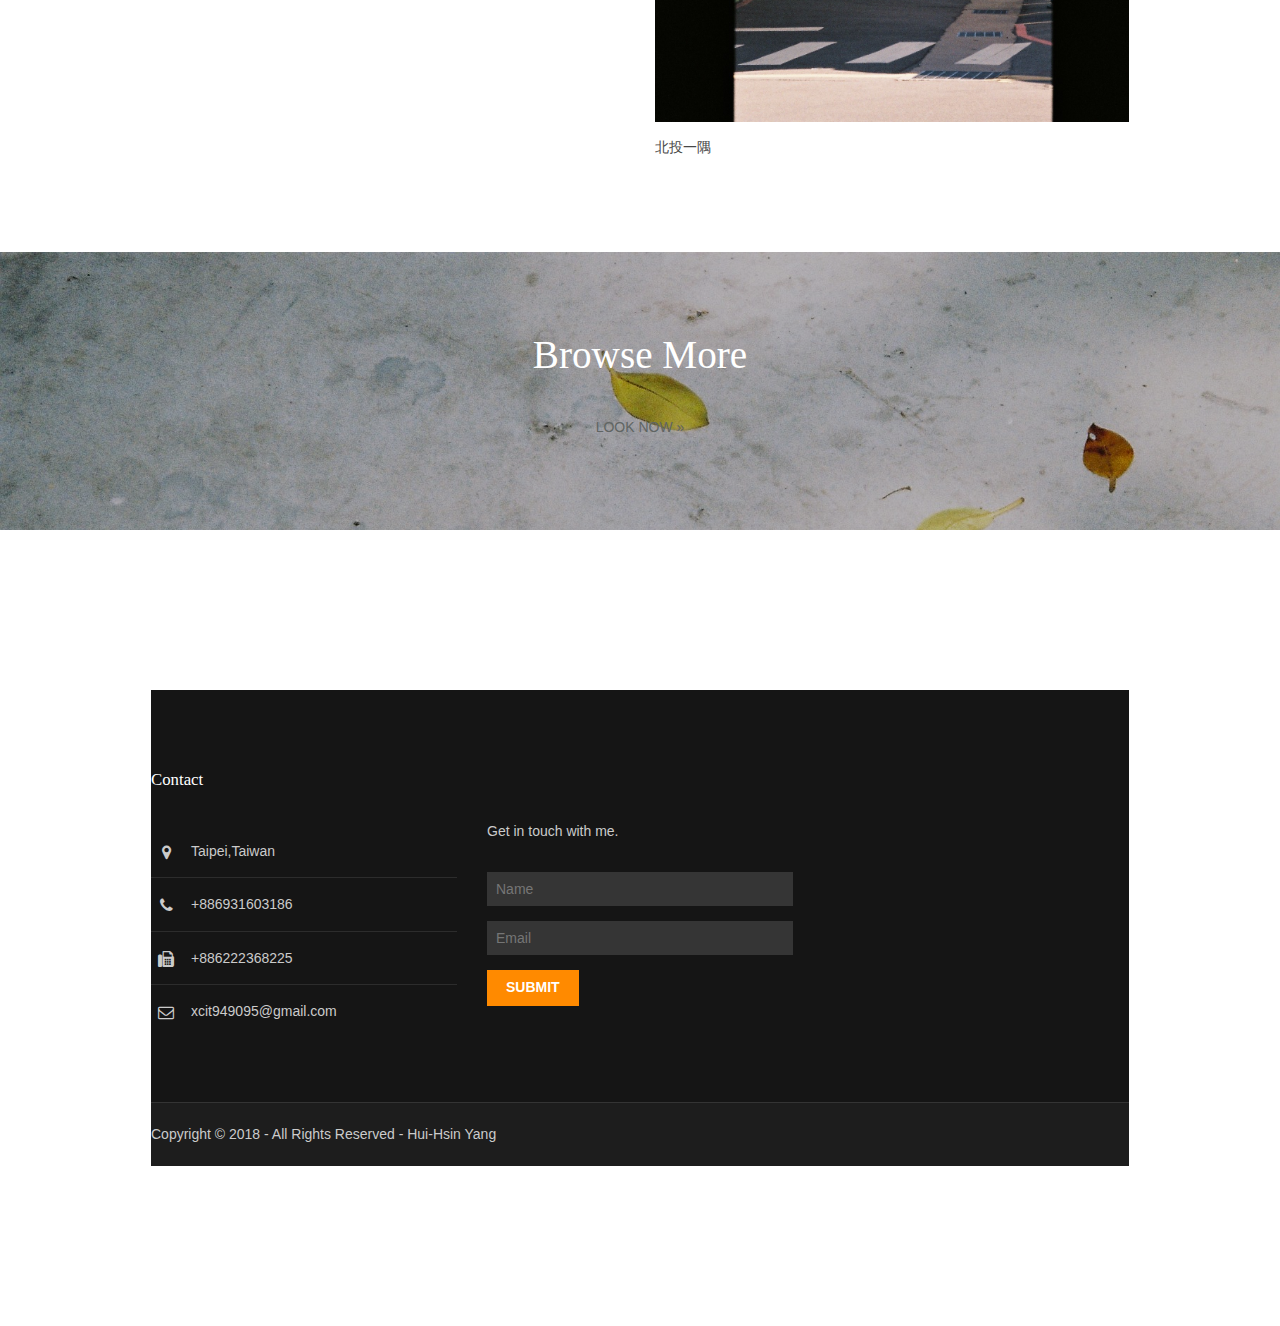
==== commit 1a5ef1bd: "5" ====
--- a/index.html
+++ b/index.html
@@ -113,7 +113,7 @@
         <li class="one_second btmspace-5"><a href="#"><img src="img/17.JPG" alt=""></a></li>
         <p>2018 同志大遊行  Love wins.</p>
         <li class="one_second btmspace-5"><a href="#"><img src="img/10.JPG" alt=""></a></li>
-        <p>同志大遊行 一群可愛的奶奶在遊行路線旁表態支持</p>
+        <p>一群可愛的奶奶在遊行路線旁表態支持</p>
         <li class="one_second btmspace-5"><a href="#"><img src="img/8.JPG" alt=""></a></li>
         <p>中正紀念堂的例行公事</p>
         <li class="one_second btmspace-5"><a href="#"><img src="img/6.JPG" alt=""></a></li>
